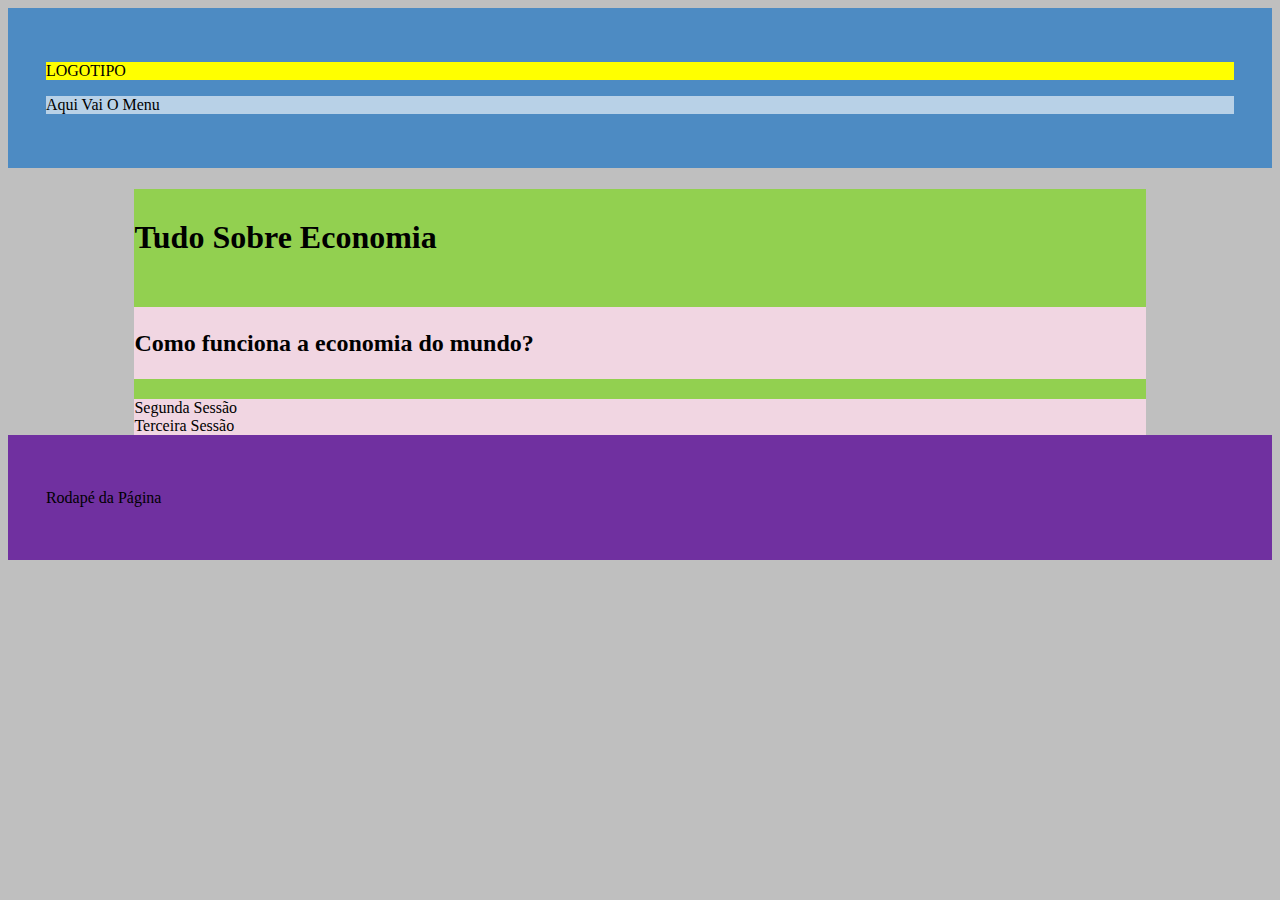
==== index.html @ 91344094 "casa" ====
<!DOCTYPE html>
<html lang="pt-br">
<head>
    <meta charset="UTF-8">
    <meta name="viewport" content="width=device-width, initial-scale=1.0">
    <title>Exemplo HTML Semântica</title>
    <link rel="stylesheet" href="CSS/reset.css">
    <link rel="stylesheet" href="CSS/estilo.css">
</head>
<body>
    <header class="cabecalho">
        <div class="logo">
            <p>LOGOTIPO</p>

            </div>
       <nav>
        <p>Aqui Vai O Menu</p>
       </nav>
    </header>
    <main>
        <h1 class="titulos">Tudo Sobre Economia</h1>
        <section>
            <h2 class="titulos"> Como funciona a economia do mundo?</h2>
        </section>
        <section>Segunda Sessão</section>
        <section>Terceira Sessão</section>
    </main>
    <footer class="rodape">
        <p>Rodapé da Página</p>
    </footer>
</body>
</html>
---- CSS/estilo.css ----
body{
    background-color: rgb(191, 191, 191);
}
header{background-color: rgb(77, 139, 195);
    padding: 3%;
}
.logo{
    background-color:rgb(255, 255, 0) ;
}
nav{
    background-color: rgb(184, 209, 231);
}
main{
    background-color: rgb(146, 208, 80);
    width: 80%;
    margin-left: auto;
    margin-right: auto;
}
section{
    background-color: rgb(241, 214,226);
}

.titulos{
    line-height: 3;
}
footer{
    background-color: rgb(112, 48, 160);
    padding: 3%;
}
.cabecalho{
     padding: 3%;
}
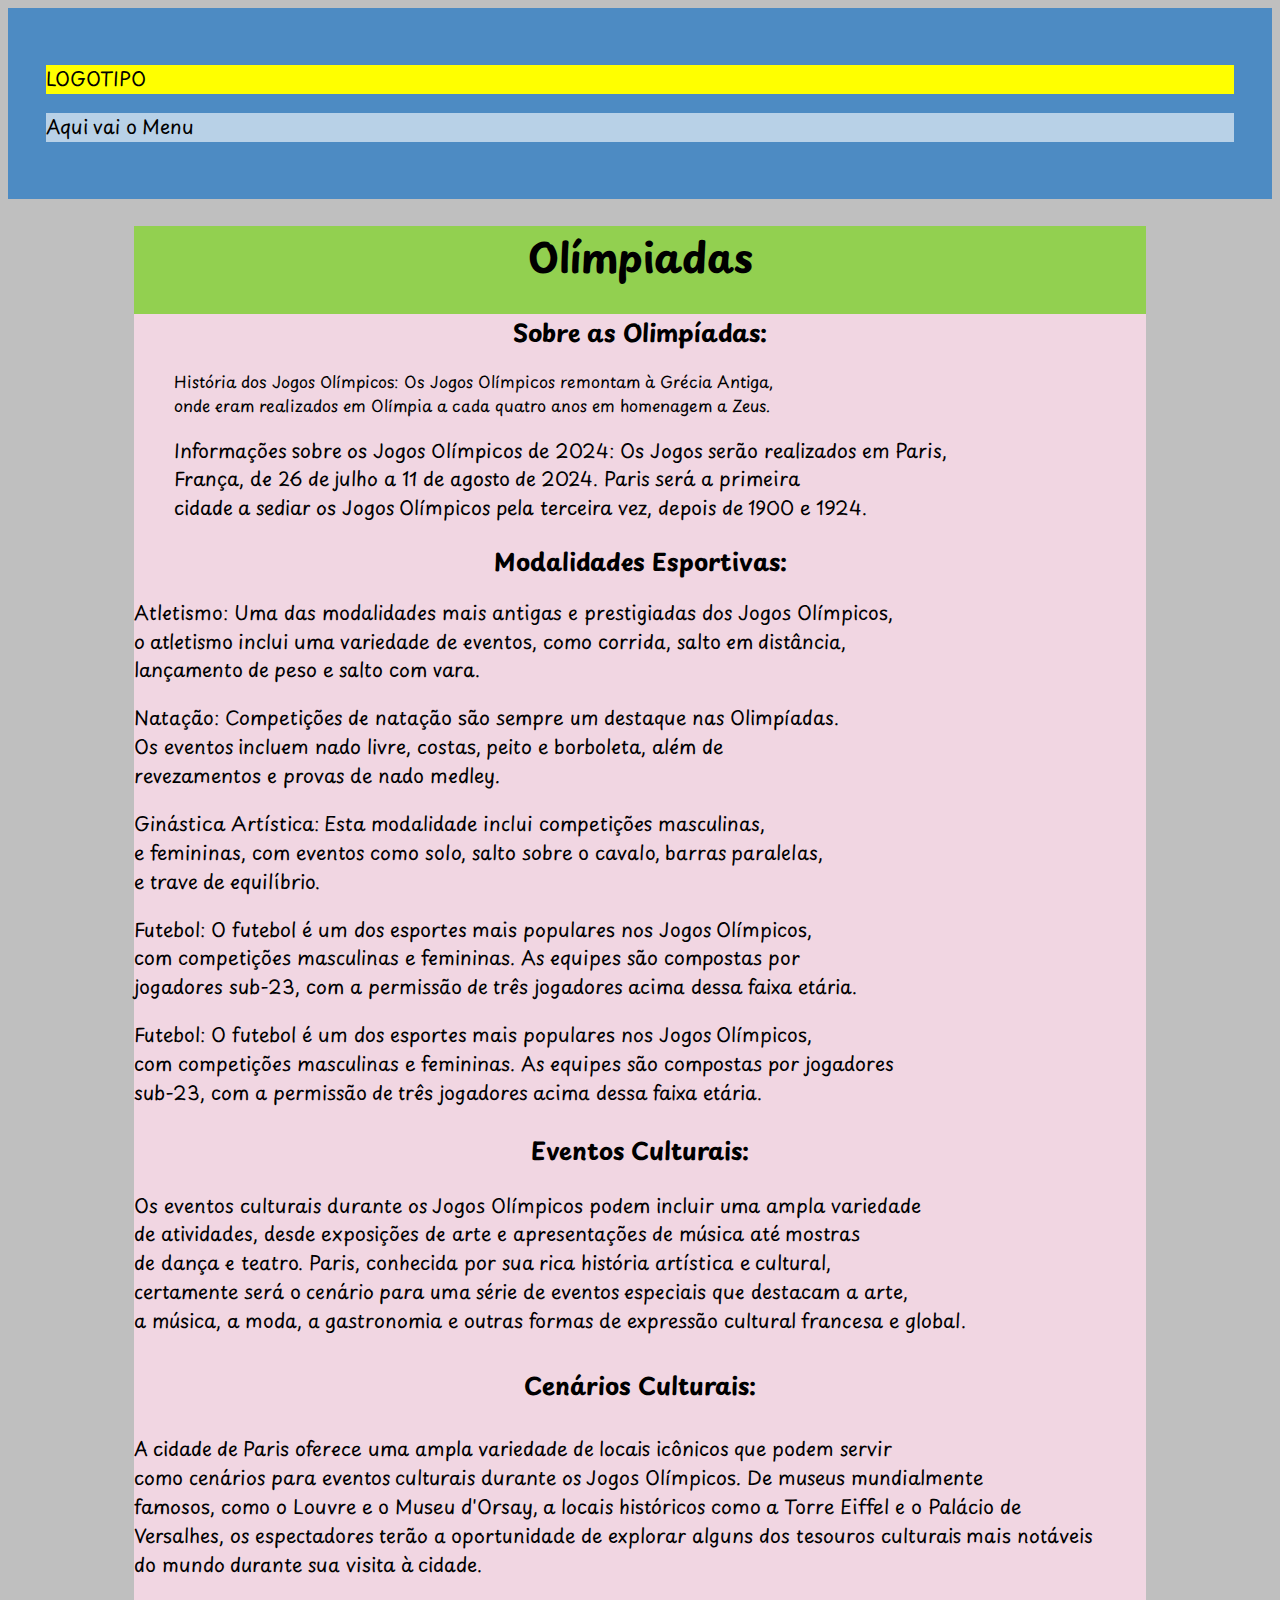
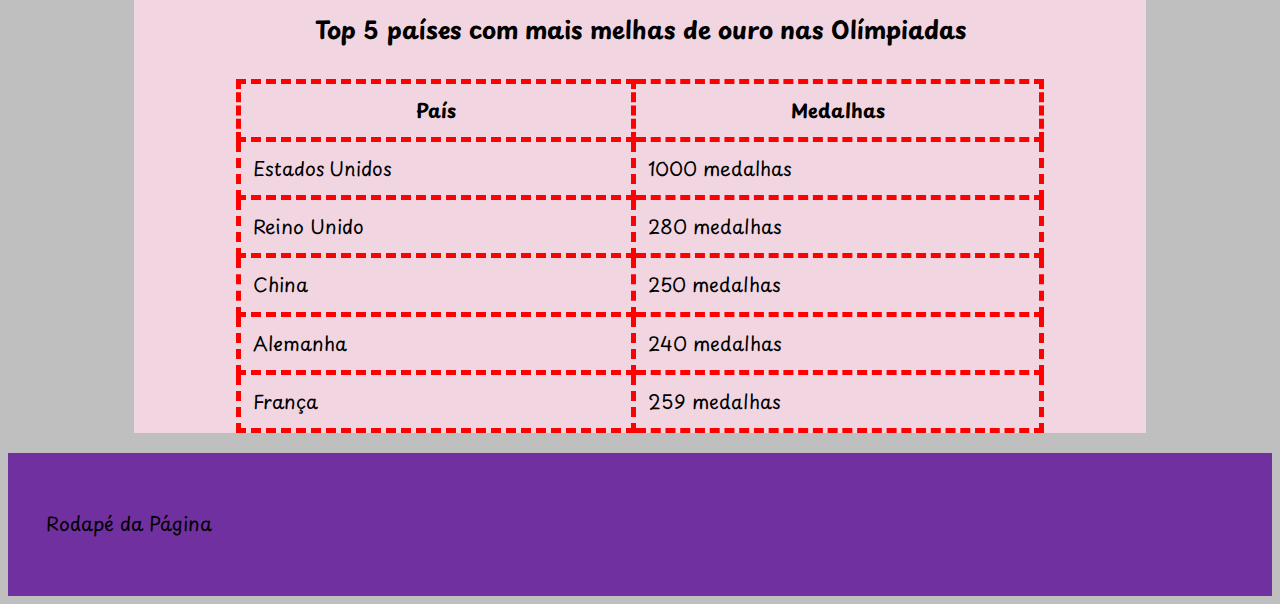
==== commit c5bcd9b9: "tabela pronta" ====
--- a/index.html
+++ b/index.html
@@ -1,32 +1,122 @@
 <!DOCTYPE html>
 <html lang="pt-br">
+
 <head>
-    <meta charset="UTF-8">
-    <meta name="viewport" content="width=device-width, initial-scale=1.0">
-    <title>Exemplo HTML Semântica</title>
-    <link rel="stylesheet" href="CSS/reset.css">
-    <link rel="stylesheet" href="CSS/estilo.css">
+
+        <meta charset="UTF-8">
+        <meta name="viewport" content="width=device-width, initial-scale=1.0">
+        <title>Exemplo HTML Semântico</title>
+        <link rel="stylesheet" href="estilo.css">
+        <link rel="preconnect" href="https://fonts.googleapis.com">
+        <link rel="preconnect" href="https://fonts.gstatic.com" crossorigin>
+        <link href="https://fonts.googleapis.com/css2?family=Playpen+Sans:wght@100..800&display=swap" rel="stylesheet">
+        <link rel="shortcut icon" href="favicon.png" type="image/x-icon">
+
+
 </head>
 <body>
-    <header class="cabecalho">
-        <div class="logo">
-            <p>LOGOTIPO</p>
+  
+    <header>
 
-            </div>
-       <nav>
-        <p>Aqui Vai O Menu</p>
-       </nav>
-    </header>
-    <main>
-        <h1 class="titulos">Tudo Sobre Economia</h1>
-        <section>
-            <h2 class="titulos"> Como funciona a economia do mundo?</h2>
-        </section>
-        <section>Segunda Sessão</section>
-        <section>Terceira Sessão</section>
+<div class="logo">
+<p>LOGOTIPO</p>
+</div>
+<nav>
+<p>Aqui vai o Menu</p>
+</nav>
+   
+</header>
+
+<main>
+    <h1>Olímpiadas</h1>
+    
+    <section>
+    <h2>Sobre as Olimpíadas:</h2>
+    <p>
+        <ul>
+        História dos Jogos Olímpicos: Os Jogos Olímpicos remontam à Grécia Antiga,<br> onde eram realizados em Olímpia a cada quatro anos em homenagem a Zeus.
+    </p>
+    <p>Informações sobre os Jogos Olímpicos de 2024: Os Jogos serão realizados em Paris,<br> França, de 26 de julho a 11 de agosto de 2024. Paris será a primeira <br> cidade a sediar os Jogos Olímpicos pela terceira vez, depois de 1900 e 1924.</p>
+</ul>
+<h2>Modalidades Esportivas:</h2>
+<p>Atletismo: Uma das modalidades mais antigas e prestigiadas dos Jogos Olímpicos,<br>
+     o atletismo inclui uma variedade de eventos, como corrida,
+      salto em distância,<br> lançamento de peso e salto com vara.
+      <p>Natação: Competições de natação são sempre um destaque nas Olimpíadas.<br>
+         Os eventos incluem nado livre, costas, peito e borboleta, além de<br>
+          revezamentos e provas de nado medley.</p>
+          <p>Ginástica Artística: Esta modalidade inclui competições masculinas,<br>
+             e femininas, com eventos como solo, salto sobre o cavalo, barras paralelas,<br>
+              e trave de equilíbrio.</p>
+              <p>Futebol: O futebol é um dos esportes mais populares nos Jogos Olímpicos,<br>
+                 com competições masculinas e femininas. As equipes são compostas por <br>
+                 jogadores sub-23, com a permissão de três jogadores acima dessa faixa etária.</p>
+                 <p>Futebol: O futebol é um dos esportes mais populares nos Jogos Olímpicos,<br>
+                     com competições masculinas e femininas. As equipes são compostas por jogadores <br>
+                     sub-23, com a permissão de três jogadores acima dessa faixa etária.</p>
+
+                     <h3>Eventos Culturais:</h3>
+                     <p>Os eventos culturais durante os Jogos Olímpicos podem incluir uma ampla variedade <br>
+                        de atividades, desde exposições de arte e apresentações de música até mostras<br>
+                         de dança e teatro. Paris, conhecida por sua rica história artística e cultural,<br>
+                          certamente será o cenário para uma série de eventos especiais que destacam a arte,<br>
+                           a música, a moda, a gastronomia e outras formas de expressão cultural francesa e global.</p>
+                           <h4>Cenários Culturais:</h4> 
+                           <p>A cidade de Paris oferece uma ampla variedade de locais icônicos que podem servir<br>
+                             como cenários para eventos culturais durante os Jogos Olímpicos. De museus mundialmente<br>
+                              famosos, como o Louvre e o Museu d'Orsay, a locais históricos como a Torre Eiffel e o Palácio de<br>
+                               Versalhes, os espectadores terão a oportunidade de explorar alguns dos tesouros culturais mais notáveis<br>
+                                do mundo durante sua visita à cidade.</p>   
+                              <h4>Top 5 países com mais melhas de ouro nas Olímpiadas</h4>
+                                <table border="2">
+    
+                                    <tr>
+                                       <th>País</th>
+                                       <th>Medalhas</th>      
+                                   </tr>
+                                       
+                                   <tr>
+                                       <td>Estados Unidos</td>
+                                       <td>1000 medalhas</td>
+                                      
+                                   </tr>
+                                   
+                                   <tr>
+                                       <td>Reino Unido</td>
+                                       <td> 280 medalhas</td>
+                                    
+                                   </tr>
+                                       
+                                   <tr>
+                                       <td>China</td>
+                                       <td>250 medalhas</td>
+                                     
+                                   </tr>
+
+                                   <tr>
+                                    <td>Alemanha</td>
+                                    <td>240 medalhas</td>
+                                  
+                                </tr>
+
+                                <tr>
+                                    <td>França</td>
+                                    <td>259 medalhas</td>
+                                  
+                                </tr>
+                             
+                                   
+                                   </table>   
+                
+                                   
+                                              
     </main>
-    <footer class="rodape">
-        <p>Rodapé da Página</p>
-    </footer>
+   
+    
+<footer>
+<p>Rodapé da Página</p>
+</footer>
+
+
 </body>
 </html>--- a/estilo.css
+++ b/estilo.css
@@ -0,0 +1,110 @@
+body{
+    background-color: rgb(191, 191, 191);
+}
+header{background-color: rgb(77, 139, 195);
+    padding: 3%;
+}
+.logo{
+    background-color:rgb(255, 255, 0) ;
+}
+nav{
+    background-color: rgb(184, 209, 231);
+}
+main{
+    background-color: rgb(146, 208, 80);
+    width: 80%;
+    margin-left: auto;
+    margin-right: auto;
+}
+section{
+    background-color: rgb(241, 214,226);
+}
+
+.titulos{
+    line-height: 3;
+}
+footer{
+    background-color: rgb(112, 48, 160);
+    padding: 3%;
+}
+.cabecalho{
+     padding: 3%;
+}
+.rodape{
+    padding: 3%;
+}
+
+p{
+    line-height: 1.5;
+}
+ul li{
+    line-height: 1.5;
+}
+h1{
+    font-size: 1.5em;
+}
+h2{
+    font-size: 1.5em;
+}
+.cabecalho{
+    padding: 3%;
+    }
+    .rodape{
+    padding: 3%;
+    }
+   
+    h1{
+        font-size: 2.5em;
+        text-align: center;
+        font-weight: bold;
+      }
+    h2{
+        font-size: 1.5em;
+        text-align: center;
+        font-weight: bold;
+      }
+        
+    h3{
+        font-size: 1.5em;
+        text-align: center;
+        font-weight: bold;
+      }
+    h4{
+         font-size: 1.5em;
+         text-align: center;
+         font-weight: bold;
+         }        
+         
+p{
+line-height: 1.5;
+font-size: 1.2em;
+}
+            
+ul li{
+ line-height: 1.5;
+font-size: 1.2em;
+}
+
+table{
+    border-collapse: collapse;
+    width: 80%;
+    font-size: 1.2em;
+    margin-left: auto;
+    margin-right: auto;
+    margin-bottom: 2%;
+    }
+    td, th{
+    border: 5px dashed #f00;
+    padding: 1.5%;
+    }
+    body {
+        background-color: rgb(191,191,191);
+        font-family: "Playpen Sans", cursive;
+        }
+
+    
+
+                
+                    
+                
+                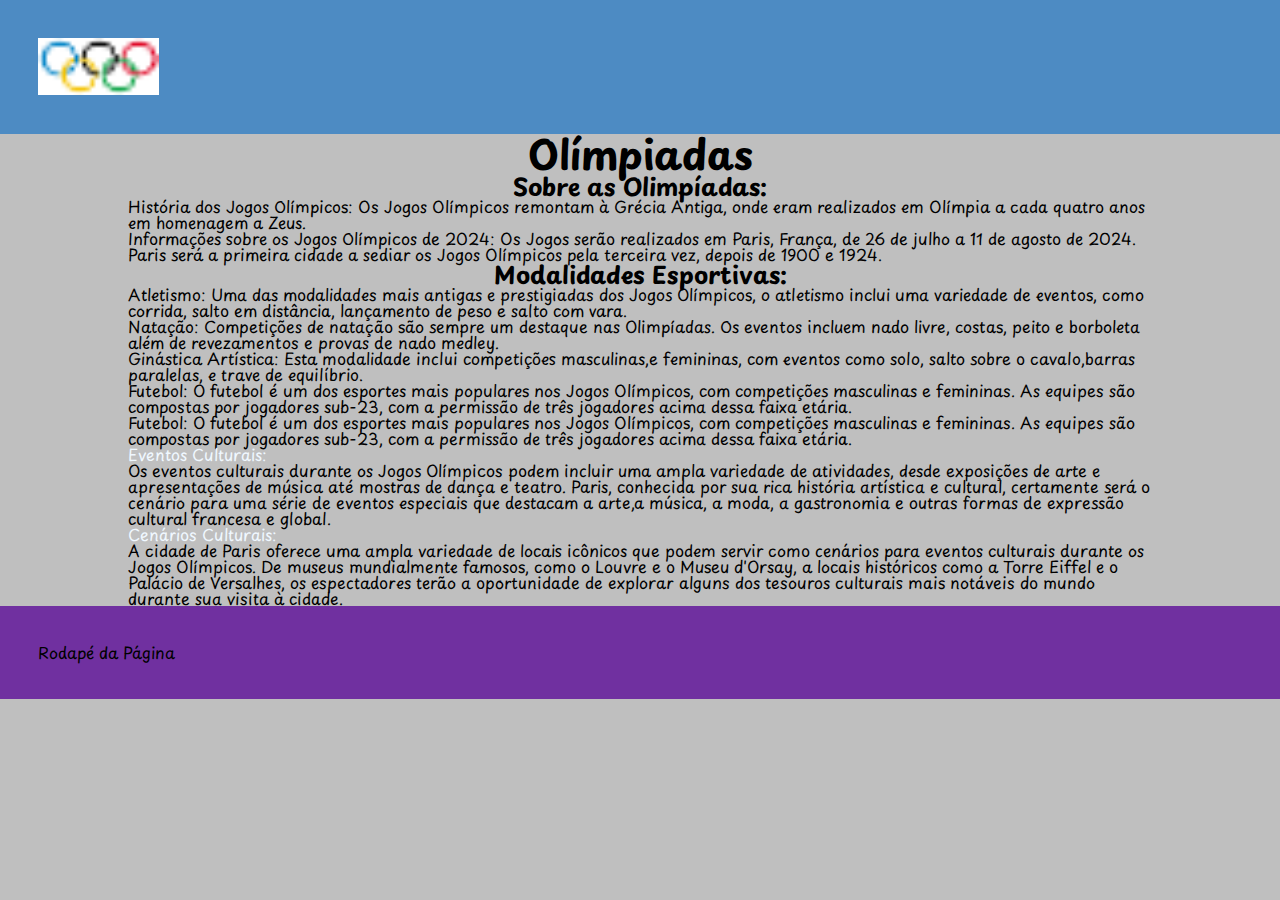
==== commit 19bab00e: "falta muito" ====
--- a/index.html
+++ b/index.html
@@ -6,111 +6,64 @@
         <meta charset="UTF-8">
         <meta name="viewport" content="width=device-width, initial-scale=1.0">
         <title>Exemplo HTML Semântico</title>
-        <link rel="stylesheet" href="estilo.css">
+        <link rel="stylesheet" href="css/reset.css">
+        <link rel="stylesheet" href="css/estilo.css">
         <link rel="preconnect" href="https://fonts.googleapis.com">
         <link rel="preconnect" href="https://fonts.gstatic.com" crossorigin>
-        <link href="https://fonts.googleapis.com/css2?family=Playpen+Sans:wght@100..800&display=swap" rel="stylesheet">
-        <link rel="shortcut icon" href="favicon.png" type="image/x-icon">
+        <link href="https://fonts.googleapis.com/css2?family=Playpen+Sans:wght@100..800&
+        display=swap" rel="stylesheet">
+        
+</head>
+   <body>
+       <header class="cabecalho">
+         <div class="logo">
+           <img src="img/favicon.png"
+        </div>
+        <nav id="menu"
+        ul
+        <li></li>
+            
+        </nav>    
+    </header>
+    <main>
+        <h1>Olímpiadas</h1>
+     
+        <section>
+            <h2>Sobre as Olimpíadas:</h2>    
+            <p>História dos Jogos Olímpicos: Os Jogos Olímpicos remontam à Grécia Antiga, onde eram realizados em Olímpia a cada quatro anos em homenagem a Zeus. </p>
+            <p>Informações sobre os Jogos Olímpicos de 2024: Os Jogos serão realizados em Paris, França, de 26 de julho a 11 de agosto de 2024. Paris será a primeira  cidade a sediar os Jogos Olímpicos pela terceira vez, depois de 1900 e 1924.</p>
+        </section>
 
 
-</head>
-<body>
-  
-    <header>
+        <section>
+        <h2>Modalidades Esportivas:</h2>
+    
+    <p>Atletismo: Uma das modalidades mais antigas e prestigiadas dos Jogos Olímpicos,
+     o atletismo inclui uma variedade de eventos, como corrida, salto em distância, lançamento de peso e salto com vara.</p>
+    
+    <p>Natação: Competições de natação são sempre um destaque nas Olimpíadas. Os eventos incluem nado livre, costas, peito e borboleta além de revezamentos e provas de nado medley.</p>
 
-<div class="logo">
-<p>LOGOTIPO</p>
-</div>
-<nav>
-<p>Aqui vai o Menu</p>
-</nav>
-   
-</header>
+    <p>Ginástica Artística: Esta modalidade inclui competições masculinas,e femininas, com eventos como solo, salto sobre o cavalo,barras paralelas, e trave de equilíbrio.</p>
 
-<main>
-    <h1>Olímpiadas</h1>
-    
-    <section>
-    <h2>Sobre as Olimpíadas:</h2>
-    <p>
-        <ul>
-        História dos Jogos Olímpicos: Os Jogos Olímpicos remontam à Grécia Antiga,<br> onde eram realizados em Olímpia a cada quatro anos em homenagem a Zeus.
-    </p>
-    <p>Informações sobre os Jogos Olímpicos de 2024: Os Jogos serão realizados em Paris,<br> França, de 26 de julho a 11 de agosto de 2024. Paris será a primeira <br> cidade a sediar os Jogos Olímpicos pela terceira vez, depois de 1900 e 1924.</p>
-</ul>
-<h2>Modalidades Esportivas:</h2>
-<p>Atletismo: Uma das modalidades mais antigas e prestigiadas dos Jogos Olímpicos,<br>
-     o atletismo inclui uma variedade de eventos, como corrida,
-      salto em distância,<br> lançamento de peso e salto com vara.
-      <p>Natação: Competições de natação são sempre um destaque nas Olimpíadas.<br>
-         Os eventos incluem nado livre, costas, peito e borboleta, além de<br>
-          revezamentos e provas de nado medley.</p>
-          <p>Ginástica Artística: Esta modalidade inclui competições masculinas,<br>
-             e femininas, com eventos como solo, salto sobre o cavalo, barras paralelas,<br>
-              e trave de equilíbrio.</p>
-              <p>Futebol: O futebol é um dos esportes mais populares nos Jogos Olímpicos,<br>
-                 com competições masculinas e femininas. As equipes são compostas por <br>
-                 jogadores sub-23, com a permissão de três jogadores acima dessa faixa etária.</p>
-                 <p>Futebol: O futebol é um dos esportes mais populares nos Jogos Olímpicos,<br>
-                     com competições masculinas e femininas. As equipes são compostas por jogadores <br>
-                     sub-23, com a permissão de três jogadores acima dessa faixa etária.</p>
+    <p>Futebol: O futebol é um dos esportes mais populares nos Jogos Olímpicos, com competições masculinas e femininas. As equipes são compostas por jogadores sub-23, com a permissão de três jogadores acima dessa faixa etária.</p>
 
-                     <h3>Eventos Culturais:</h3>
-                     <p>Os eventos culturais durante os Jogos Olímpicos podem incluir uma ampla variedade <br>
-                        de atividades, desde exposições de arte e apresentações de música até mostras<br>
-                         de dança e teatro. Paris, conhecida por sua rica história artística e cultural,<br>
-                          certamente será o cenário para uma série de eventos especiais que destacam a arte,<br>
-                           a música, a moda, a gastronomia e outras formas de expressão cultural francesa e global.</p>
-                           <h4>Cenários Culturais:</h4> 
-                           <p>A cidade de Paris oferece uma ampla variedade de locais icônicos que podem servir<br>
-                             como cenários para eventos culturais durante os Jogos Olímpicos. De museus mundialmente<br>
-                              famosos, como o Louvre e o Museu d'Orsay, a locais históricos como a Torre Eiffel e o Palácio de<br>
-                               Versalhes, os espectadores terão a oportunidade de explorar alguns dos tesouros culturais mais notáveis<br>
-                                do mundo durante sua visita à cidade.</p>   
-                              <h4>Top 5 países com mais melhas de ouro nas Olímpiadas</h4>
-                                <table border="2">
-    
-                                    <tr>
-                                       <th>País</th>
-                                       <th>Medalhas</th>      
-                                   </tr>
-                                       
-                                   <tr>
-                                       <td>Estados Unidos</td>
-                                       <td>1000 medalhas</td>
-                                      
-                                   </tr>
-                                   
-                                   <tr>
-                                       <td>Reino Unido</td>
-                                       <td> 280 medalhas</td>
-                                    
-                                   </tr>
-                                       
-                                   <tr>
-                                       <td>China</td>
-                                       <td>250 medalhas</td>
-                                     
-                                   </tr>
+    <p>Futebol: O futebol é um dos esportes mais populares nos Jogos Olímpicos, com competições masculinas e femininas. As equipes são compostas por jogadores sub-23, com a permissão de três jogadores acima dessa faixa etária.</p>
+       </section>
 
-                                   <tr>
-                                    <td>Alemanha</td>
-                                    <td>240 medalhas</td>
-                                  
-                                </tr>
+       <section>
+     <h3>Eventos Culturais:</h3>
+                     
+    <p>Os eventos culturais durante os Jogos Olímpicos podem incluir uma ampla variedade de atividades, desde exposições de arte e apresentações de música até mostras de dança e teatro. Paris, conhecida por sua rica história artística e cultural, certamente será o cenário para uma série de eventos especiais que destacam a arte,a música, a moda, a gastronomia e outras formas de expressão cultural francesa e global.</p>
+      </section>
 
-                                <tr>
-                                    <td>França</td>
-                                    <td>259 medalhas</td>
-                                  
-                                </tr>
-                             
-                                   
-                                   </table>   
-                
-                                   
-                                              
-    </main>
+        <section>                
+    <h4>Cenários Culturais:</h4> 
+                           
+    <p>A cidade de Paris oferece uma ampla variedade de locais icônicos que podem servir como cenários para eventos culturais durante os Jogos Olímpicos. De museus mundialmente famosos, como o Louvre e o Museu d'Orsay, a locais históricos como a Torre Eiffel e o Palácio de Versalhes, os espectadores terão a oportunidade de explorar alguns dos tesouros culturais mais notáveis do mundo durante sua visita à cidade.</p>  
+      </section>    
+      
+                                                                          
+ </main>
    
     
 <footer>
--- a/css/estilo.css
+++ b/css/estilo.css
@@ -0,0 +1,105 @@
+body{
+    background-image: url(../Img/capa.jpg);
+   background-repeat: no-repeat;
+   background-size: contain;
+    
+}
+header{background-color: rgb(77, 139, 195);
+    padding: 3%;
+}
+.logo img{ 
+   width: 10%;
+}
+nav{
+    background-color: rgb(184, 209, 231);
+}
+main{
+    ;
+    width: 80%;
+    margin-left: auto;
+    margin-right: auto;
+}
+section{
+    color: aliceblue;
+    
+}
+
+.titulos{
+    line-height: 3;
+}
+footer{
+    background-color: rgb(112, 48, 160);
+    padding: 3%;
+}
+.cabecalho{
+     padding: 3%;
+}
+.rodape{
+    padding: 3%;
+}
+
+p{ color: black;
+}
+    line-height: 1.5;
+}
+ul li{
+    line-height: 1.5;
+}
+h1{
+    font-size: 2.5em;
+    text-align: center;
+    font-weight: bold;
+    color: black;
+  }
+h2{
+    font-size: 1.5em;
+    text-align: center;
+    font-weight: bold;
+    color: black;
+}
+}
+h3{
+    font-size: 1.5em;
+    text-align: center;
+    font-weight: bold;
+    color: black;
+}
+
+}
+h4{
+    font-size: 1.5em;
+    text-align: center;
+    font-weight: bold;
+    color: black;
+}
+    }        
+    
+p{
+line-height: 1.5;
+font-size: 1.2em;
+color: black;
+}
+
+
+       
+ul li{
+line-height: 1.5;
+font-size: 1.2em;
+}
+
+table{
+border-collapse: collapse;
+width: 80%;
+font-size: 1.2em;
+margin-left: auto;
+margin-right: auto;
+margin-bottom: 2%;
+}
+td, th{
+border: 5px dashed #f00;
+padding: 1.5%;
+}
+body {
+   background-color: rgb(191,191,191);
+   font-family: "Playpen Sans", cursive;
+   }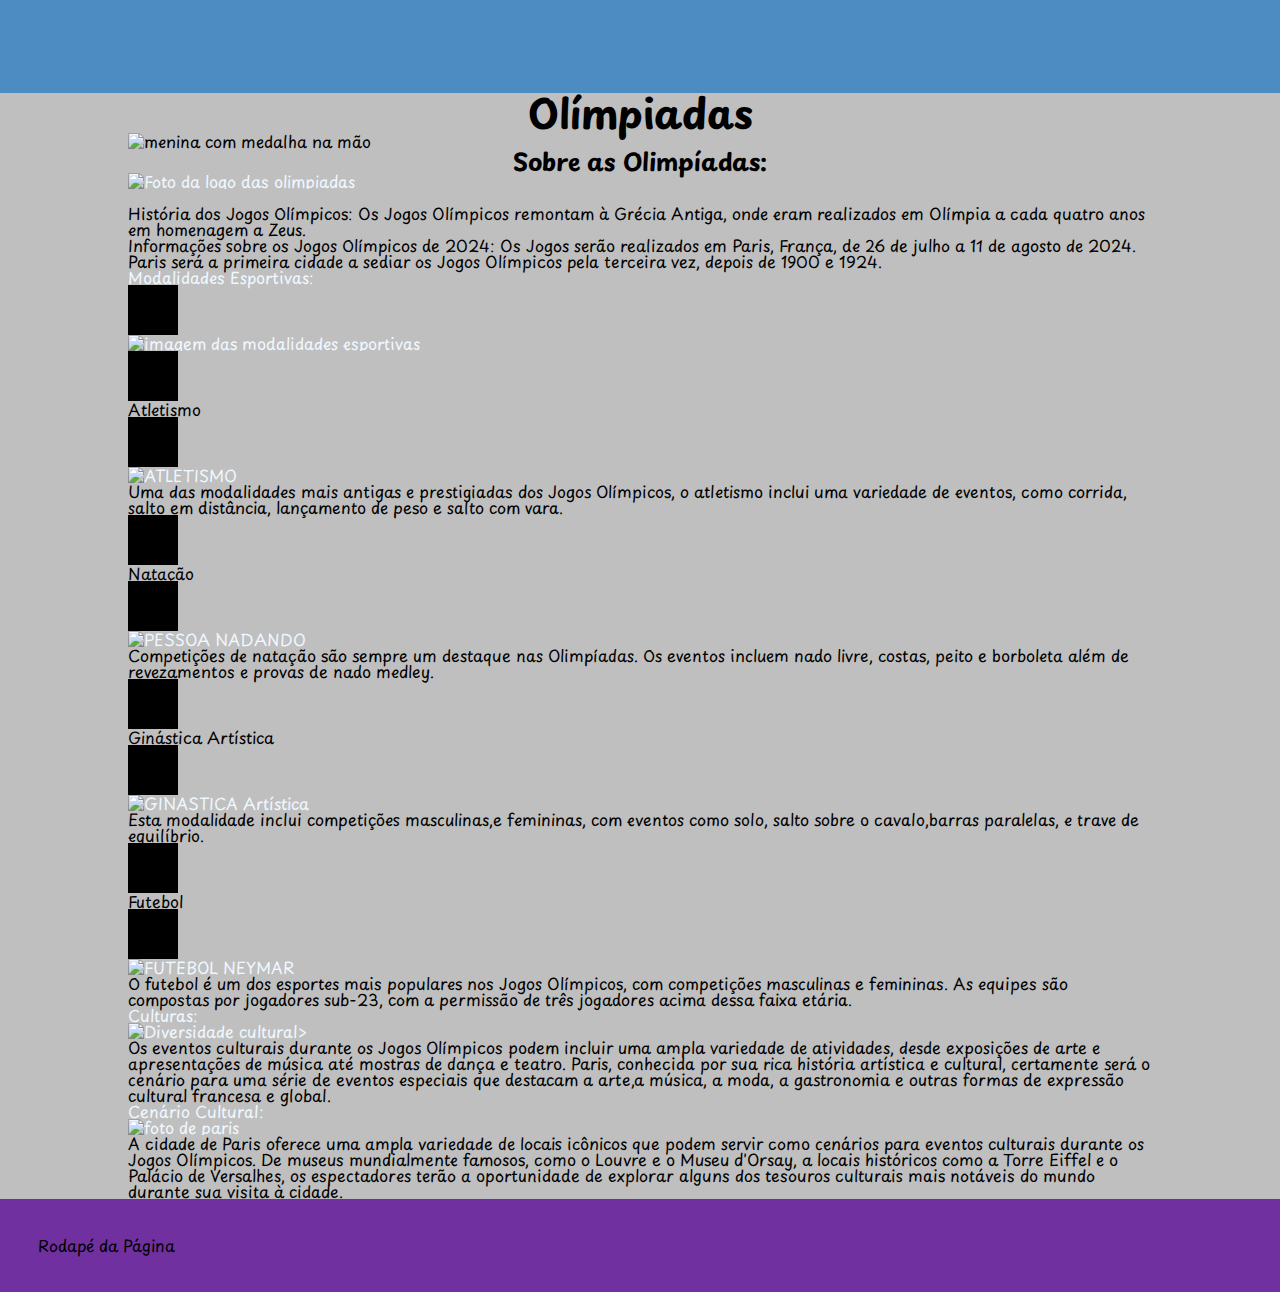
==== commit 31c117ea: "site refeito" ====
--- a/index.html
+++ b/index.html
@@ -5,59 +5,97 @@
 
         <meta charset="UTF-8">
         <meta name="viewport" content="width=device-width, initial-scale=1.0">
-        <title>Exemplo HTML Semântico</title>
+        <title>Olímpiadas</title>
         <link rel="stylesheet" href="css/reset.css">
         <link rel="stylesheet" href="css/estilo.css">
         <link rel="preconnect" href="https://fonts.googleapis.com">
         <link rel="preconnect" href="https://fonts.gstatic.com" crossorigin>
         <link href="https://fonts.googleapis.com/css2?family=Playpen+Sans:wght@100..800&
         display=swap" rel="stylesheet">
+        <link rel="shortcut icon" href="img/FAVICON.jpg" type="image/x-icon">
         
 </head>
-   <body>
-       <header class="cabecalho">
-         <div class="logo">
-           <img src="img/favicon.png"
-        </div>
-        <nav id="menu"
-        ul
-        <li></li>
-            
-        </nav>    
+<body>
+  <header class="cabecalho">
+      <div class="logo">
+          <img src="Img/olimpiadas-2016_bg.webp"alt="">
+
+          </div>
+     <nav id="menu">
+      <ul>
+          <li></li>
+          <li></li>
+          <li></li>
+      </ul>
+      
+     </nav>    
     </header>
     <main>
         <h1>Olímpiadas</h1>
+        <img src="IMG/download.jpg" alt="menina com medalha na mão"
+        width="300">
+        
      
         <section>
-            <h2>Sobre as Olimpíadas:</h2>    
+            <h2>Sobre as Olimpíadas:</h2> 
+            <img src="IMG/GettyImages-847042730-e1699979793724.webp"
+             alt="Foto da logo das olimpiadas" width="300"> 
+             <p>ㅤ</p>
+
             <p>História dos Jogos Olímpicos: Os Jogos Olímpicos remontam à Grécia Antiga, onde eram realizados em Olímpia a cada quatro anos em homenagem a Zeus. </p>
             <p>Informações sobre os Jogos Olímpicos de 2024: Os Jogos serão realizados em Paris, França, de 26 de julho a 11 de agosto de 2024. Paris será a primeira  cidade a sediar os Jogos Olímpicos pela terceira vez, depois de 1900 e 1924.</p>
         </section>
 
 
         <section>
-        <h2>Modalidades Esportivas:</h2>
+        <h3>Modalidades Esportivas:</h3>
+        <div style="width: 50px; height: 50px; background-color: black;"></div>
+        <img src="IMG/images (2).jpg" alt="imagem das modalidades esportivas"> 
+        
+        <div style="width: 50px; height: 50px; background-color: black;"></div>
+        <p>Atletismo </p>
+        <div style="width: 50px; height: 50px; background-color: black;"></div>
+        <img src="IMG/atletismo.jpg" alt="ATLETISMO"  width="300" height="150">
+        
+       <p> Uma das modalidades mais antigas e prestigiadas dos Jogos Olímpicos,
+        o atletismo inclui uma variedade de eventos, como corrida, salto em distância, lançamento de peso e salto com vara.</p>
+       
+     <div style="width: 50px; height: 50px; background-color: black;"></div>
+     <p>Natação </p> 
+     <div style="width: 50px; height: 50px; background-color: black;"></div>
+     <img src="IMG/natação.jpg" alt="PESSOA NADANDO"  width="300">
+     
+     <p> Competições de natação são sempre um destaque nas Olimpíadas. Os eventos incluem nado livre, costas, peito e borboleta além de revezamentos e provas de nado medley.</p>
     
-    <p>Atletismo: Uma das modalidades mais antigas e prestigiadas dos Jogos Olímpicos,
-     o atletismo inclui uma variedade de eventos, como corrida, salto em distância, lançamento de peso e salto com vara.</p>
+     <div style="width: 50px; height: 50px; background-color: black;"></div>
+    <p>Ginástica Artística </p>
+    <div style="width: 50px; height: 50px; background-color: black;"></div>
+    <img src="IMG/ginastica ar.jpg" alt="GINASTICA Artística"  width="300">
     
-    <p>Natação: Competições de natação são sempre um destaque nas Olimpíadas. Os eventos incluem nado livre, costas, peito e borboleta além de revezamentos e provas de nado medley.</p>
+    <p> Esta modalidade inclui competições masculinas,e femininas, com eventos como solo, salto sobre o cavalo,barras paralelas, e trave de equilíbrio.</p>
+    
+    <div style="width: 50px; height: 50px; background-color: black;"></div>
+    <p>Futebol </p>
+    <div style="width: 50px; height: 50px; background-color: black;"></div>
+    <img src="IMG/futebol.jpg" alt="FUTEBOL NEYMAR"  width="300">
+    <p> O futebol é um dos esportes mais populares nos Jogos Olímpicos, com competições masculinas e femininas. As equipes são compostas por jogadores sub-23, com a permissão de três jogadores acima dessa faixa etária.</p>
+   
+        
 
-    <p>Ginástica Artística: Esta modalidade inclui competições masculinas,e femininas, com eventos como solo, salto sobre o cavalo,barras paralelas, e trave de equilíbrio.</p>
+    
 
-    <p>Futebol: O futebol é um dos esportes mais populares nos Jogos Olímpicos, com competições masculinas e femininas. As equipes são compostas por jogadores sub-23, com a permissão de três jogadores acima dessa faixa etária.</p>
-
-    <p>Futebol: O futebol é um dos esportes mais populares nos Jogos Olímpicos, com competições masculinas e femininas. As equipes são compostas por jogadores sub-23, com a permissão de três jogadores acima dessa faixa etária.</p>
        </section>
 
        <section>
-     <h3>Eventos Culturais:</h3>
+     <h4>Culturas:</h4>
+     <img src="IMG/mosaico-vilaolimpica2.jpg" alt="Diversidade cultural"  width="300">>
                      
     <p>Os eventos culturais durante os Jogos Olímpicos podem incluir uma ampla variedade de atividades, desde exposições de arte e apresentações de música até mostras de dança e teatro. Paris, conhecida por sua rica história artística e cultural, certamente será o cenário para uma série de eventos especiais que destacam a arte,a música, a moda, a gastronomia e outras formas de expressão cultural francesa e global.</p>
       </section>
 
         <section>                
-    <h4>Cenários Culturais:</h4> 
+    <h5>Cenário Cultural:</h5> 
+    <img src="IMG/Paris-1024x594.jpg" alt="foto de paris" width="300" height="300">
                            
     <p>A cidade de Paris oferece uma ampla variedade de locais icônicos que podem servir como cenários para eventos culturais durante os Jogos Olímpicos. De museus mundialmente famosos, como o Louvre e o Museu d'Orsay, a locais históricos como a Torre Eiffel e o Palácio de Versalhes, os espectadores terão a oportunidade de explorar alguns dos tesouros culturais mais notáveis do mundo durante sua visita à cidade.</p>  
       </section>    
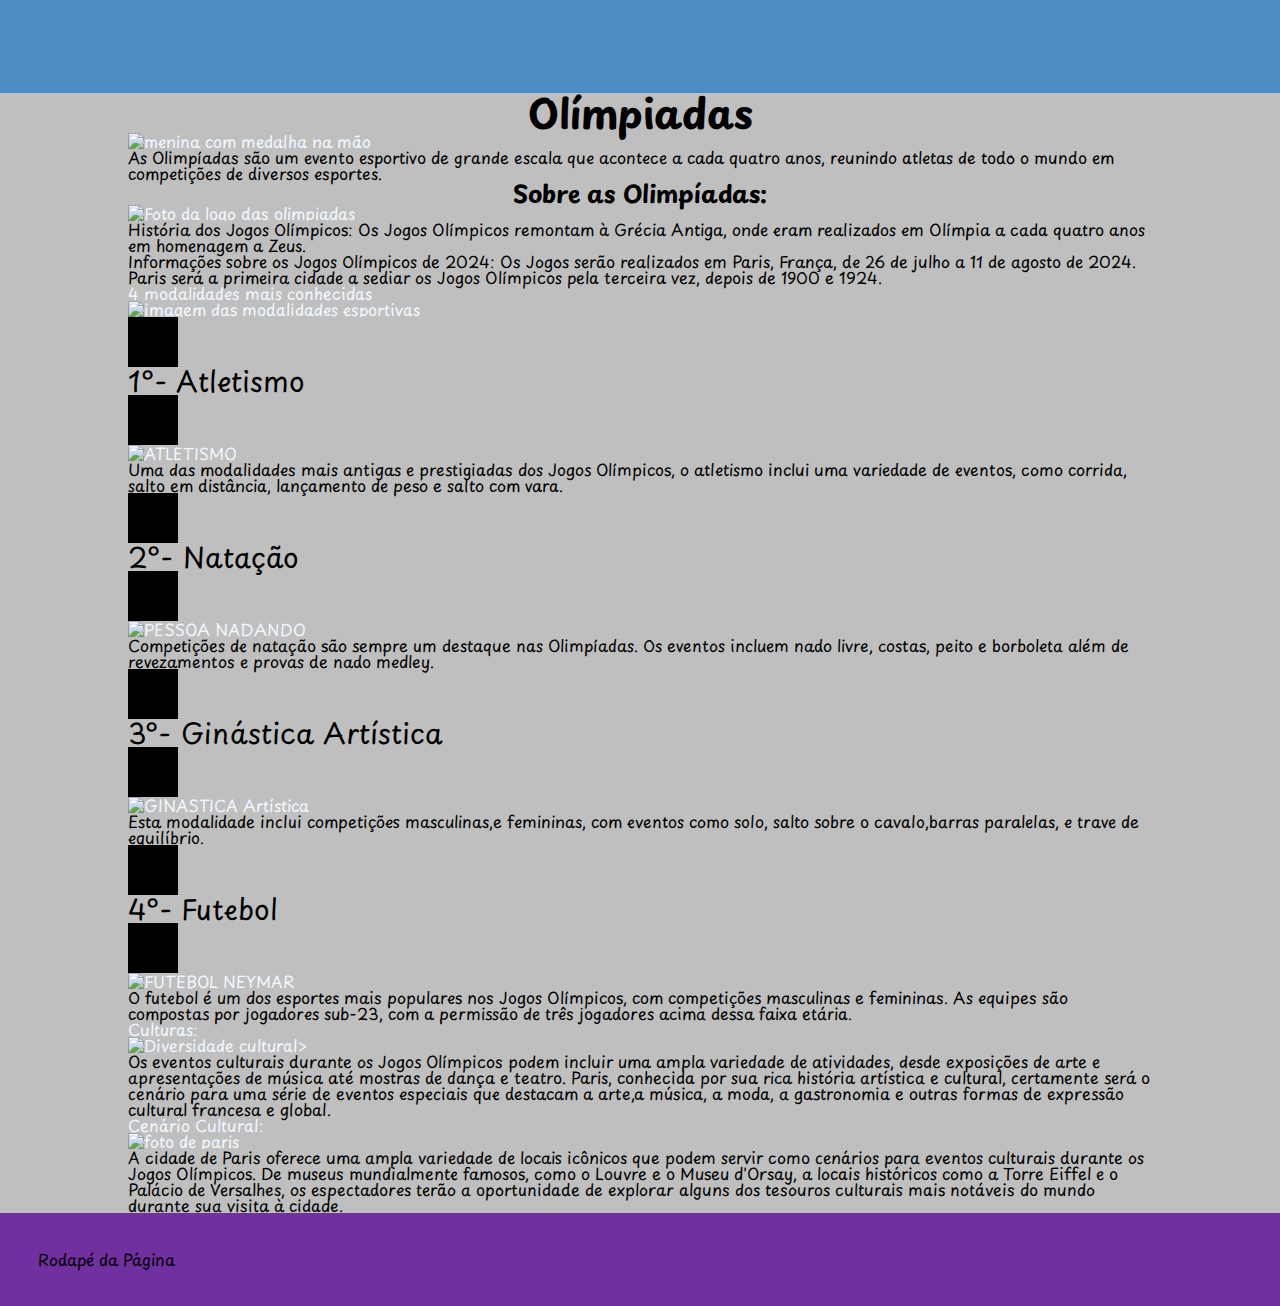
==== commit 418c6004: "centralizei imagem" ====
--- a/index.html
+++ b/index.html
@@ -31,74 +31,80 @@
      </nav>    
     </header>
     <main>
+
+      <section>
         <h1>Olímpiadas</h1>
         <img src="IMG/download.jpg" alt="menina com medalha na mão"
-        width="300">
-        
+        width="370" height="300">
+        <p>As Olimpíadas são um evento esportivo de grande escala que acontece a cada quatro anos, reunindo atletas de todo o mundo em competições de diversos esportes.</p>
+      </section>
      
-        <section>
+
+      <section>
             <h2>Sobre as Olimpíadas:</h2> 
             <img src="IMG/GettyImages-847042730-e1699979793724.webp"
              alt="Foto da logo das olimpiadas" width="300"> 
-             <p>ㅤ</p>
-
             <p>História dos Jogos Olímpicos: Os Jogos Olímpicos remontam à Grécia Antiga, onde eram realizados em Olímpia a cada quatro anos em homenagem a Zeus. </p>
             <p>Informações sobre os Jogos Olímpicos de 2024: Os Jogos serão realizados em Paris, França, de 26 de julho a 11 de agosto de 2024. Paris será a primeira  cidade a sediar os Jogos Olímpicos pela terceira vez, depois de 1900 e 1924.</p>
-        </section>
+      </section>
 
 
-        <section>
-        <h3>Modalidades Esportivas:</h3>
+
+      <section>
+        <h3>4 modalidades mais conhecidas </h3>
+        <img src="IMG/images (2).jpg" alt="imagem das modalidades esportivas"> 
+      </section>  
+      
+
+      <section>
         <div style="width: 50px; height: 50px; background-color: black;"></div>
-        <img src="IMG/images (2).jpg" alt="imagem das modalidades esportivas"> 
-        
-        <div style="width: 50px; height: 50px; background-color: black;"></div>
-        <p>Atletismo </p>
+        <p style="font-size: 28px;"> 1°- Atletismo </p>
         <div style="width: 50px; height: 50px; background-color: black;"></div>
         <img src="IMG/atletismo.jpg" alt="ATLETISMO"  width="300" height="150">
-        
        <p> Uma das modalidades mais antigas e prestigiadas dos Jogos Olímpicos,
         o atletismo inclui uma variedade de eventos, como corrida, salto em distância, lançamento de peso e salto com vara.</p>
-       
+      </section>
+
+
+      <section>
      <div style="width: 50px; height: 50px; background-color: black;"></div>
-     <p>Natação </p> 
+     <p style="font-size: 28px;"> 2°- Natação </p>
      <div style="width: 50px; height: 50px; background-color: black;"></div>
      <img src="IMG/natação.jpg" alt="PESSOA NADANDO"  width="300">
-     
      <p> Competições de natação são sempre um destaque nas Olimpíadas. Os eventos incluem nado livre, costas, peito e borboleta além de revezamentos e provas de nado medley.</p>
-    
+    </section>
+
+
+    <section>
      <div style="width: 50px; height: 50px; background-color: black;"></div>
-    <p>Ginástica Artística </p>
+     <p style="font-size: 28px;"> 3°- Ginástica Artística </p>
     <div style="width: 50px; height: 50px; background-color: black;"></div>
     <img src="IMG/ginastica ar.jpg" alt="GINASTICA Artística"  width="300">
-    
     <p> Esta modalidade inclui competições masculinas,e femininas, com eventos como solo, salto sobre o cavalo,barras paralelas, e trave de equilíbrio.</p>
-    
+  </section>
+
+  <section>
     <div style="width: 50px; height: 50px; background-color: black;"></div>
-    <p>Futebol </p>
+    <p style="font-size: 28px;"> 4°- Futebol </p>
     <div style="width: 50px; height: 50px; background-color: black;"></div>
     <img src="IMG/futebol.jpg" alt="FUTEBOL NEYMAR"  width="300">
     <p> O futebol é um dos esportes mais populares nos Jogos Olímpicos, com competições masculinas e femininas. As equipes são compostas por jogadores sub-23, com a permissão de três jogadores acima dessa faixa etária.</p>
-   
+  </section>
+
+
+  <section>
+     <h4>Culturas:</h4>
+     <img src="IMG/mosaico-vilaolimpica2.jpg" alt="Diversidade cultural"  width="300">>          
+    <p>Os eventos culturais durante os Jogos Olímpicos podem incluir uma ampla variedade de atividades, desde exposições de arte e apresentações de música até mostras de dança e teatro. Paris, conhecida por sua rica história artística e cultural, certamente será o cenário para uma série de eventos especiais que destacam a arte,a música, a moda, a gastronomia e outras formas de expressão cultural francesa e global.</p>
+  </section>
+
+
         
-
-    
-
-       </section>
-
-       <section>
-     <h4>Culturas:</h4>
-     <img src="IMG/mosaico-vilaolimpica2.jpg" alt="Diversidade cultural"  width="300">>
-                     
-    <p>Os eventos culturais durante os Jogos Olímpicos podem incluir uma ampla variedade de atividades, desde exposições de arte e apresentações de música até mostras de dança e teatro. Paris, conhecida por sua rica história artística e cultural, certamente será o cenário para uma série de eventos especiais que destacam a arte,a música, a moda, a gastronomia e outras formas de expressão cultural francesa e global.</p>
-      </section>
-
-        <section>                
+  <section>                
     <h5>Cenário Cultural:</h5> 
-    <img src="IMG/Paris-1024x594.jpg" alt="foto de paris" width="300" height="300">
-                           
+    <img src="IMG/Paris-1024x594.jpg" alt="foto de paris" width="300" height="300">                    
     <p>A cidade de Paris oferece uma ampla variedade de locais icônicos que podem servir como cenários para eventos culturais durante os Jogos Olímpicos. De museus mundialmente famosos, como o Louvre e o Museu d'Orsay, a locais históricos como a Torre Eiffel e o Palácio de Versalhes, os espectadores terão a oportunidade de explorar alguns dos tesouros culturais mais notáveis do mundo durante sua visita à cidade.</p>  
-      </section>    
+ </section>    
       
                                                                           
  </main>
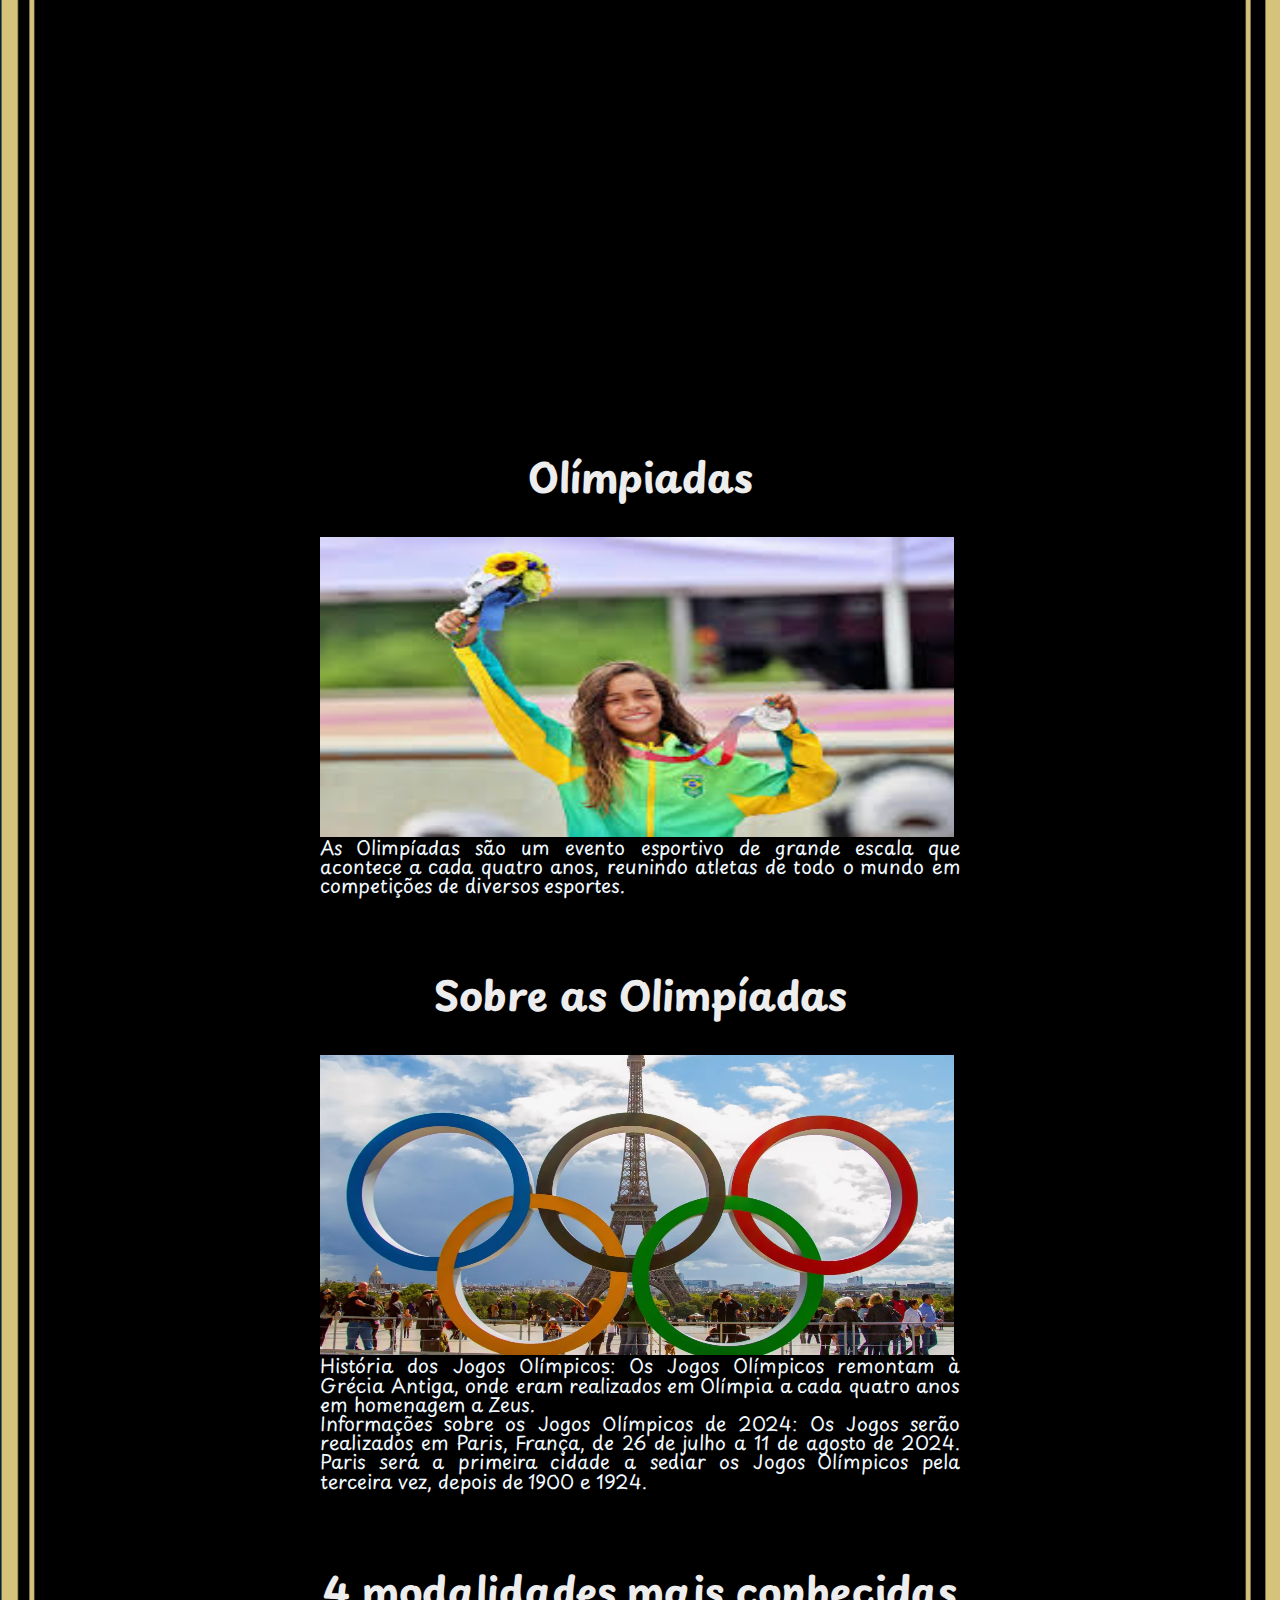
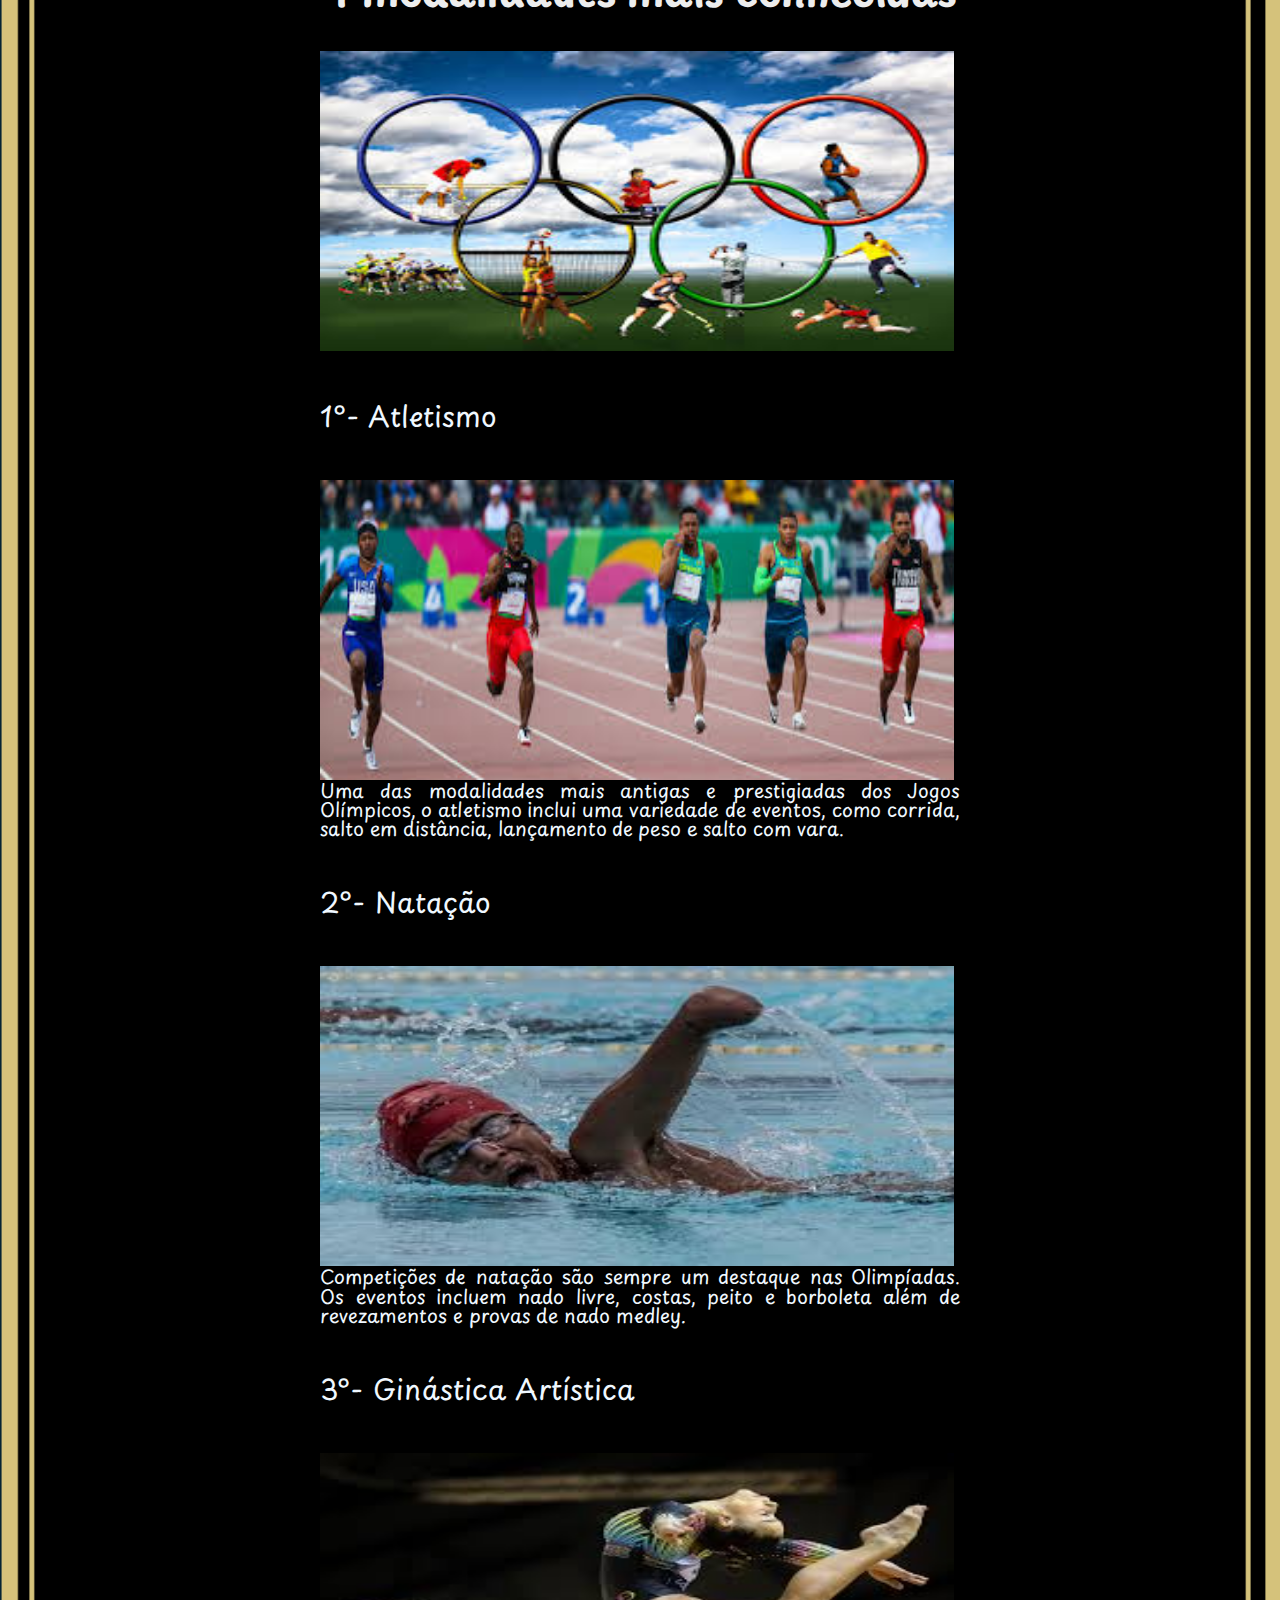
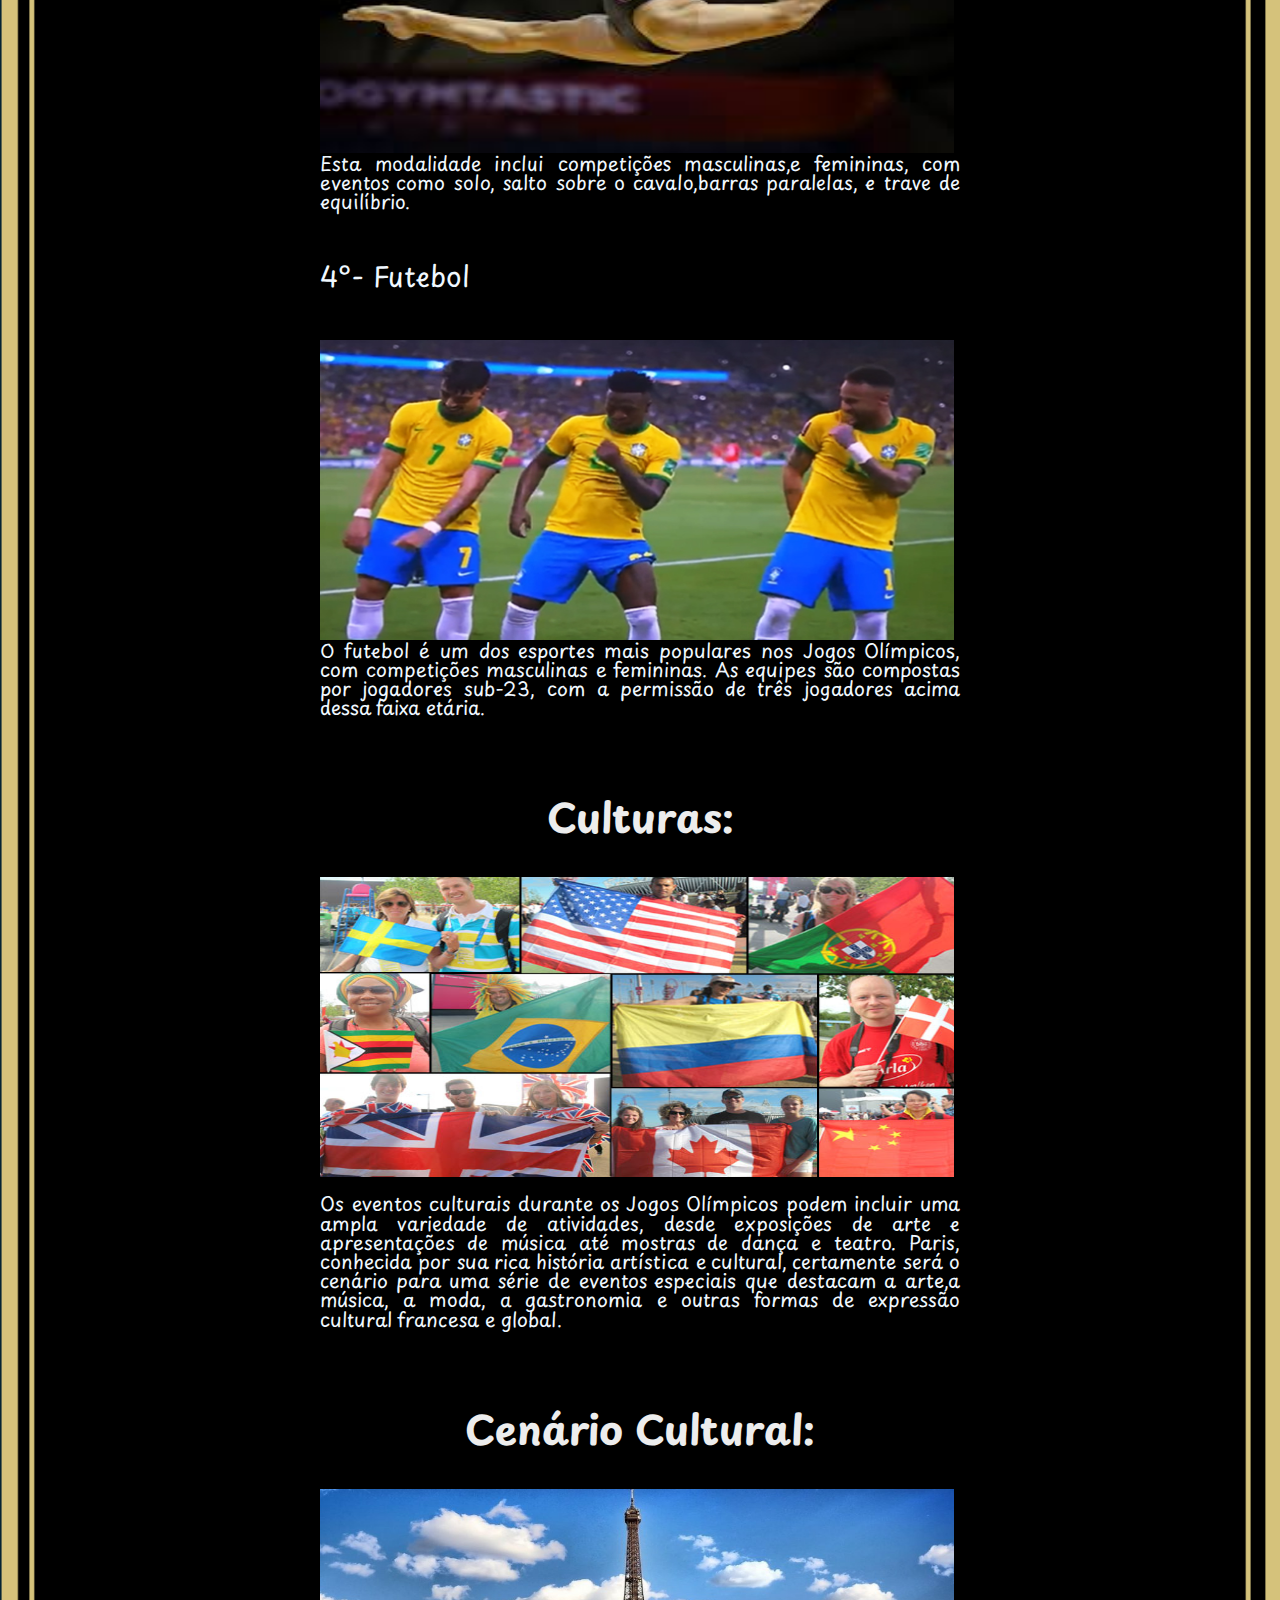
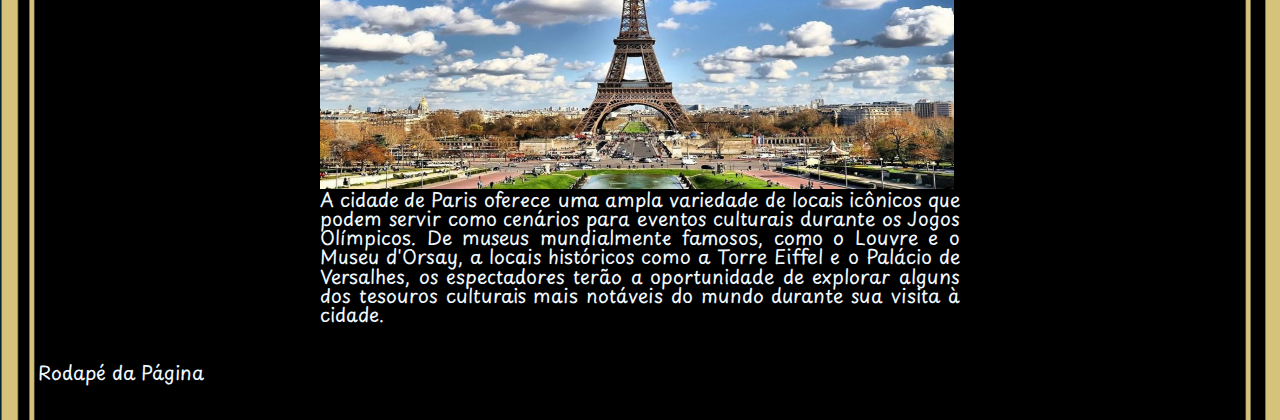
==== commit f711d6d3: "imagens no centro" ====
--- a/index.html
+++ b/index.html
@@ -41,7 +41,7 @@
      
 
       <section>
-            <h2>Sobre as Olimpíadas:</h2> 
+            <h2>Sobre as Olimpíadas</h2> 
             <img src="IMG/GettyImages-847042730-e1699979793724.webp"
              alt="Foto da logo das olimpiadas" width="300"> 
             <p>História dos Jogos Olímpicos: Os Jogos Olímpicos remontam à Grécia Antiga, onde eram realizados em Olímpia a cada quatro anos em homenagem a Zeus. </p>
--- a/css/estilo.css
+++ b/css/estilo.css
@@ -1,105 +1,166 @@
 body{
-    background-image: url(../Img/capa.jpg);
-   background-repeat: no-repeat;
-   background-size: contain;
+    background-image: url(../IMG/Captura\ de\ tela\ 2024-05-16\ 104618.png);
+   background-repeat:repeat;
+   background-size: contain; 
+   
+
+}
+header{
     
-}
-header{background-color: rgb(77, 139, 195);
-    padding: 3%;
-}
-.logo img{ 
-   width: 10%;
-}
-nav{
-    background-color: rgb(184, 209, 231);
-}
-main{
-    ;
-    width: 80%;
-    margin-left: auto;
-    margin-right: auto;
-}
-section{
-    color: aliceblue;
-    
-}
-
-.titulos{
-    line-height: 3;
-}
-footer{
-    background-color: rgb(112, 48, 160);
-    padding: 3%;
-}
-.cabecalho{
-     padding: 3%;
-}
-.rodape{
     padding: 3%;
 }
 
-p{ color: black;
+#menu ul{
+    padding: 0px;
+    margin: 0px;
+    background-color: #ededed;
+    list-style: none;
 }
-    line-height: 1.5;
+
+#menu ul li {display: inline;}
+
+.logo img        {
+    width: 40%;
+  height: auto;
 }
-ul li{
-    line-height: 1.5;
+
+#menu ul li a{
+    padding: 2px 10px;
+    display: inline-block;
+    text-decoration: none;
+    border-bottom: 3px solid   #ededed;
 }
+
+nav{
+    background-color: rgb(255, 255, 0);
+}
+
+main{
+    /*background-color: green;*/
+    width: 50%;
+    margin-left: auto;
+    margin-right: auto;
+
+}
+
+
+footer {
+   /* background-color: rgb(112, 48, 160 );*/
+    padding: 3%;
+} 
+
+.cabecalho{
+    padding: 3%;
+    display: flex;
+    justify-content: space-between;
+    align-items: center;
+    
+}  
+
+
+
+
+p{
+    line-height: 1.7;
+    color: #fff;
+    text-align: justify;
+    
+}
+.titulos{
+
+    font-size: xx-large;
+    text-align: center;
+    font-weight:bold;
+    margin-top: 2%;
+}
+
 h1{
     font-size: 2.5em;
     text-align: center;
     font-weight: bold;
-    color: black;
+    color: #ededed;
+    display: block;
+    margin-top: 2em;
+    margin-bottom: 1em;
   }
 h2{
-    font-size: 1.5em;
+    font-size: 2.5em;
     text-align: center;
     font-weight: bold;
-    color: black;
-}
+    color: #ededed;
+    display: block;
+    margin-top: 2em;
+    margin-bottom: 1em;
 }
 h3{
-    font-size: 1.5em;
+    font-size: 2.5em;
     text-align: center;
     font-weight: bold;
-    color: black;
-}
+    color: #ededed;
+    display: block;
+    margin-top: 2em;
+    margin-bottom: 1em;
 
 }
 h4{
-    font-size: 1.5em;
+    font-size: 2.5em;
     text-align: center;
     font-weight: bold;
-    color: black;
-}
-    }        
+    color: #ededed;
+    display: block;
+    margin-top: 2em;
+    margin-bottom: 1em;
+    }      
+h5{
+    font-size: 2.5em;
+    text-align: center;
+    font-weight: bold;
+    color: #ededed;
+    display: block;
+    margin-top: 2em;
+    margin-bottom: 1em;
+    }   
     
 p{
-line-height: 1.5;
+line-height: 1.0;
 font-size: 1.2em;
-color: black;
+color: aliceblue;
+
 }
 
+figure{
+text-align: center;
+display: inline-block;
 
-       
-ul li{
-line-height: 1.5;
-font-size: 1.2em;
 }
 
-table{
-border-collapse: collapse;
-width: 80%;
-font-size: 1.2em;
-margin-left: auto;
-margin-right: auto;
-margin-bottom: 2%;
+.caixa-imagem{
+    text-align: center;
+    margin-top: 1%;
+    
 }
-td, th{
-border: 5px dashed #f00;
-padding: 1.5%;
-}
+
 body {
-   background-color: rgb(191,191,191);
-   font-family: "Playpen Sans", cursive;
-   }+    background-color: rgb(191,191,191);
+    font-family: "Playpen Sans", cursive;
+    }
+    
+    div {
+        display: flex;
+        justify-content: center;
+        align-items: center;
+        height: 300px;
+      }
+      
+      img {
+        width: 99%;
+        height: 300px;
+      }
+    
+
+
+
+
+
+
+
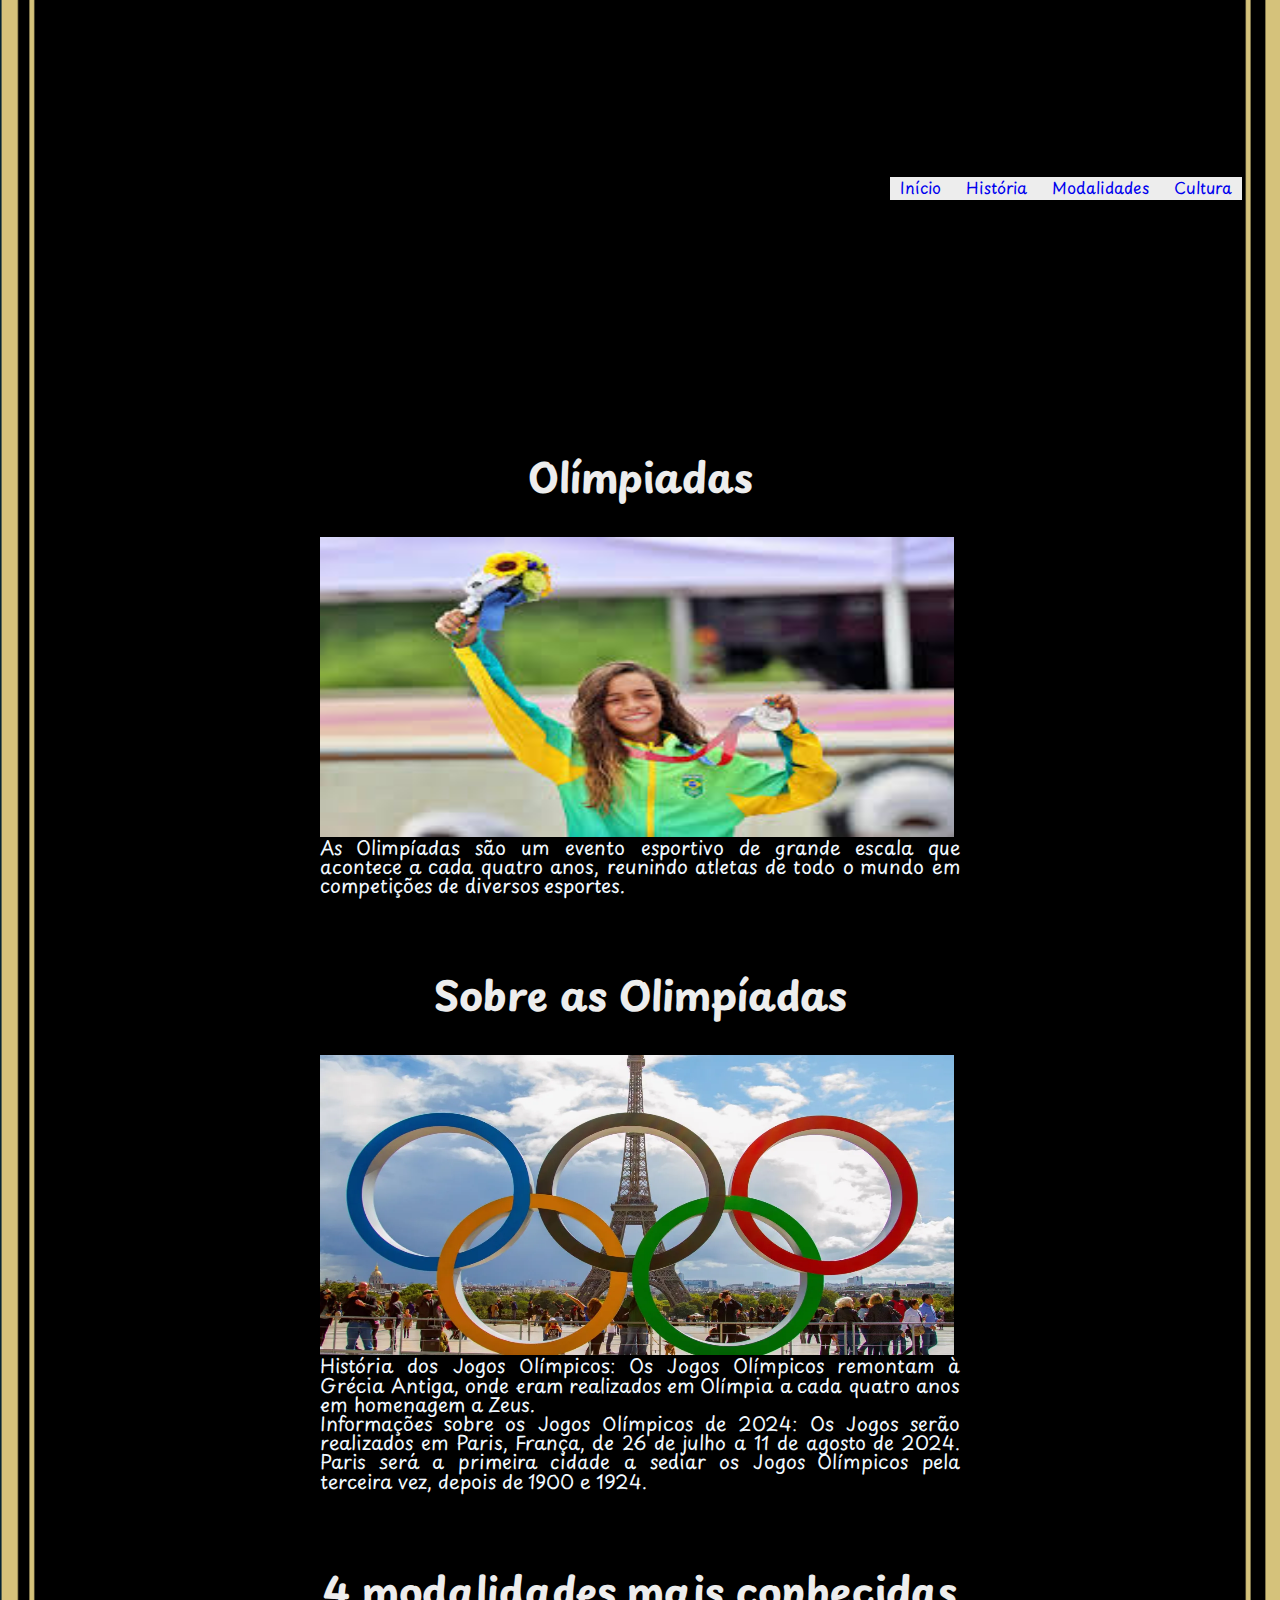
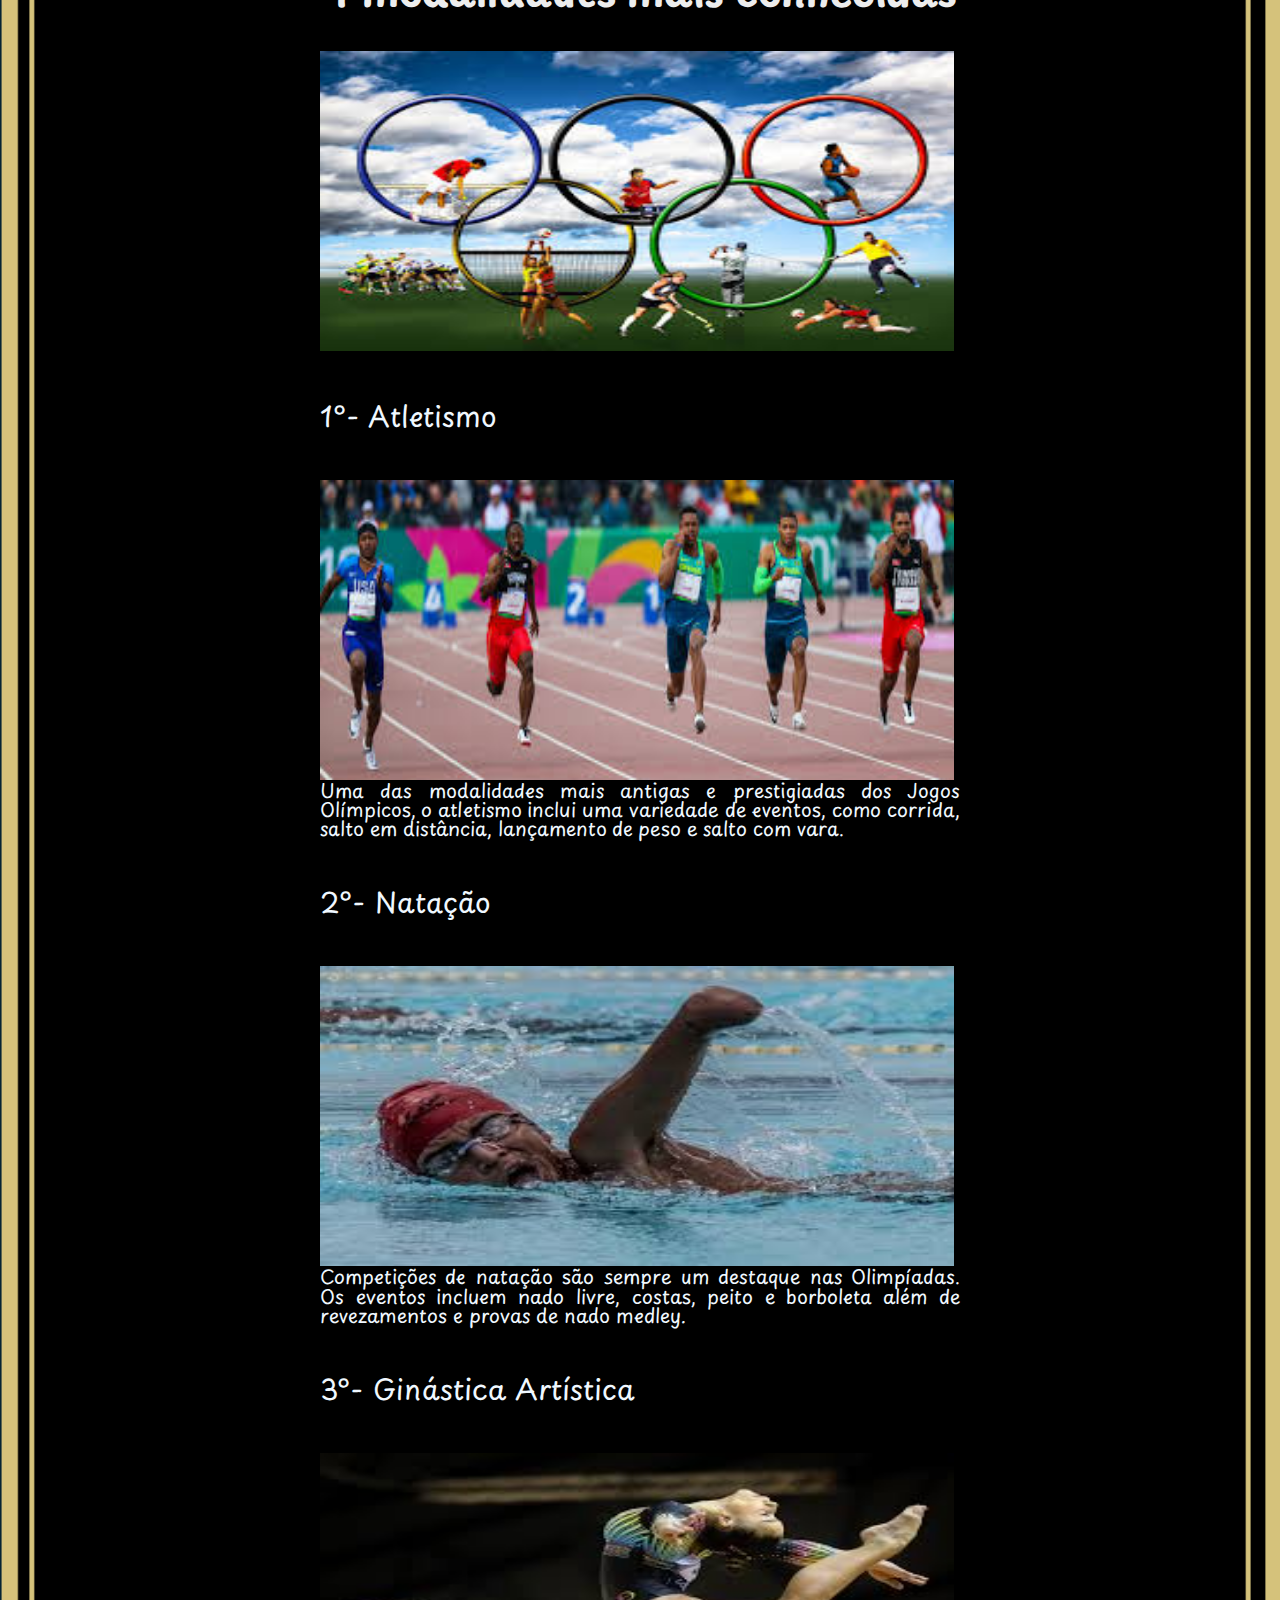
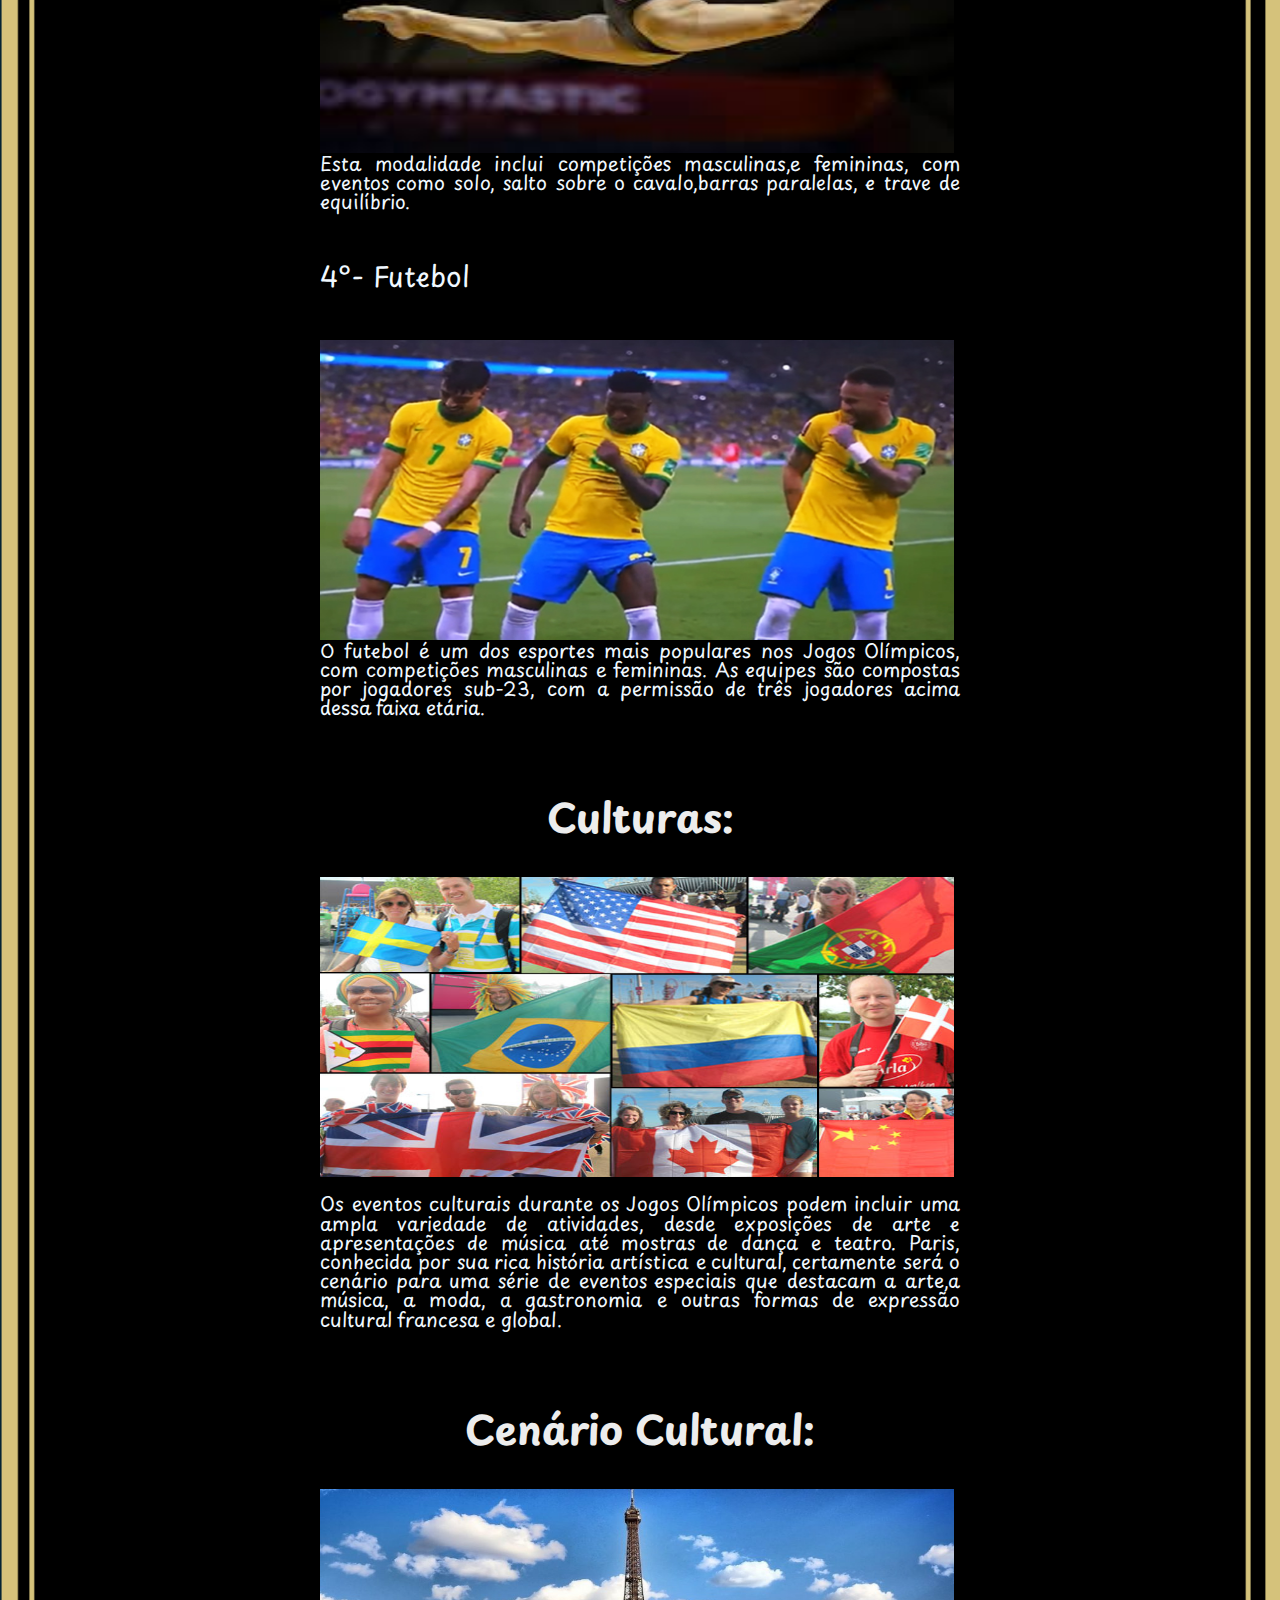
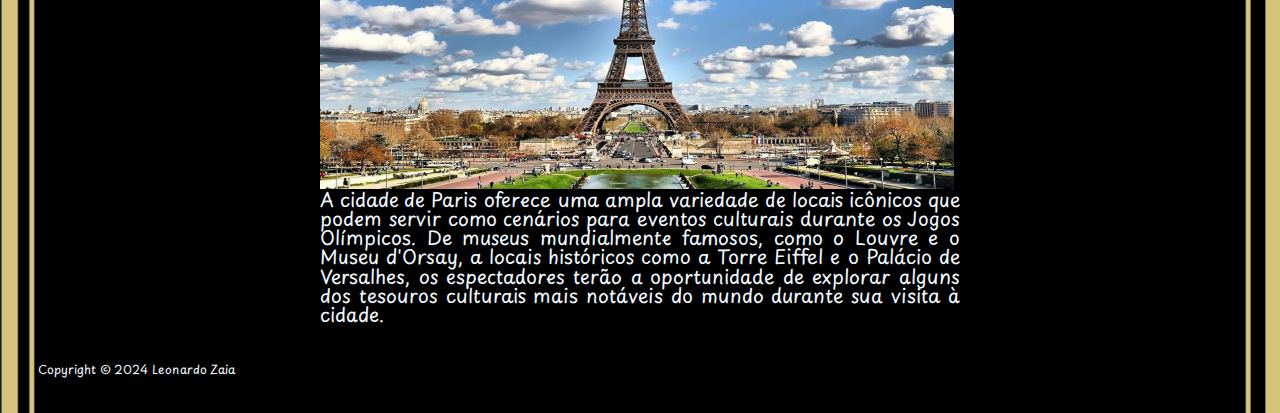
==== commit b870c01b: "tentei fazer o menu" ====
--- a/index.html
+++ b/index.html
@@ -21,14 +21,14 @@
           <img src="Img/olimpiadas-2016_bg.webp"alt="">
 
           </div>
-     <nav id="menu">
-      <ul>
-          <li></li>
-          <li></li>
-          <li></li>
-      </ul>
-      
-     </nav>    
+          <nav id="menu">
+            <ul>
+              <li><a href="#">Início</a></li>
+              <li><a href="#">História</a></li>
+              <li><a href="#">Modalidades</a></li>
+              <li><a href="#">Cultura</a></li>
+            </ul>
+          </nav>
     </header>
     <main>
 
@@ -111,7 +111,7 @@
    
     
 <footer>
-<p>Rodapé da Página</p>
+  <p style="font-size: 12px;">Copyright © 2024 Leonardo Zaia </p>
 </footer>
 
 
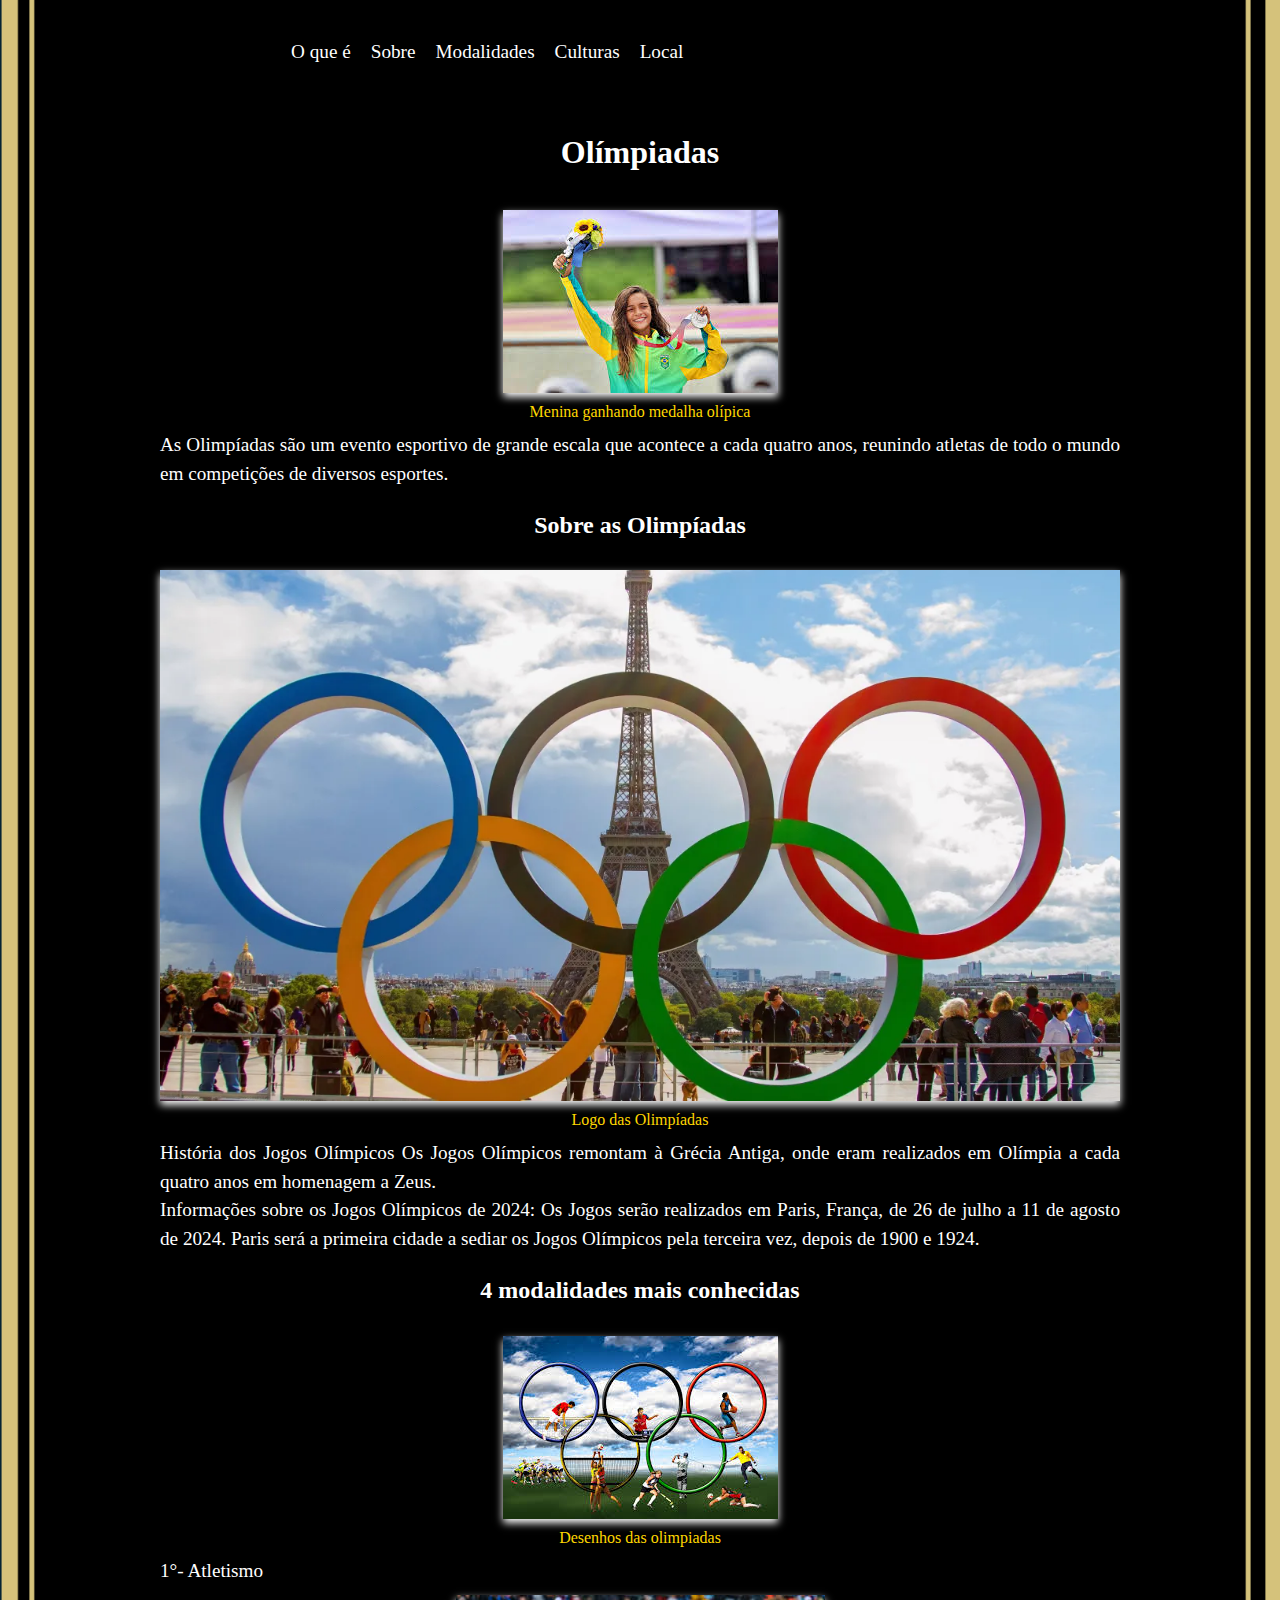
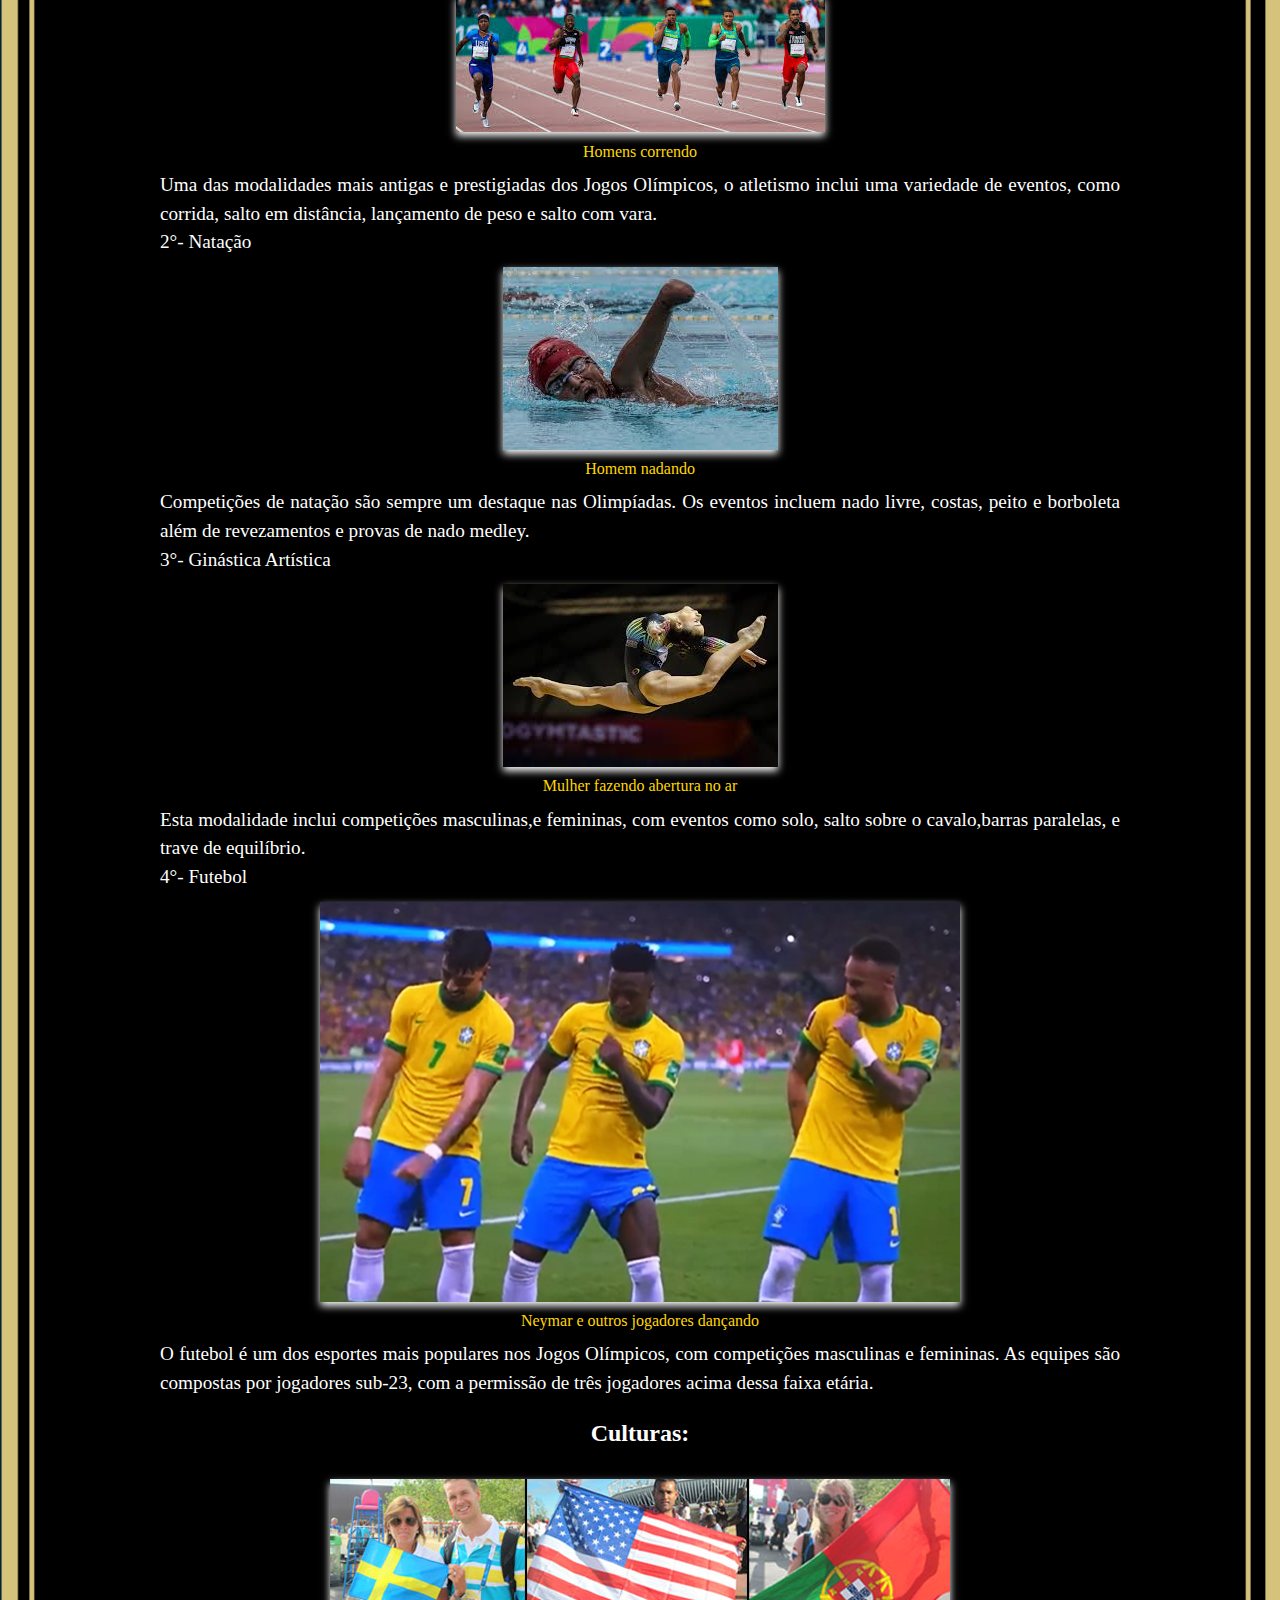
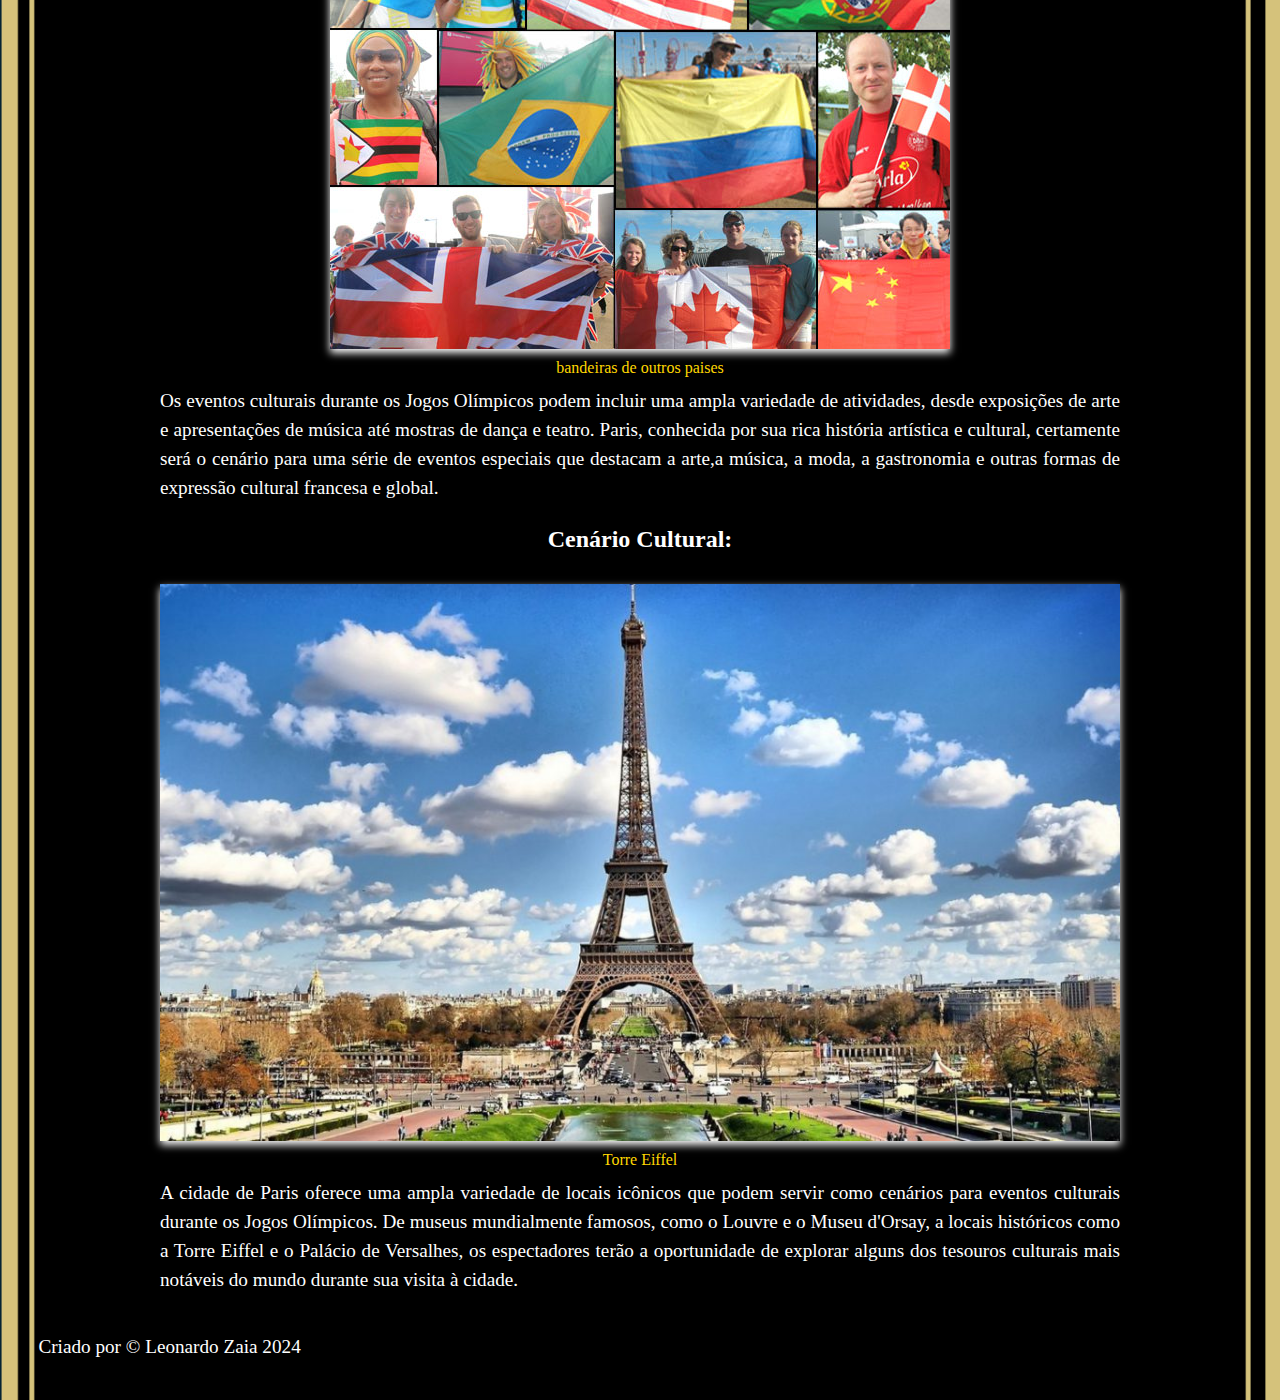
==== commit c1ee9f60: "alteraçoes" ====
--- a/index.html
+++ b/index.html
@@ -18,91 +18,119 @@
 <body>
   <header class="cabecalho">
       <div class="logo">
-          <img src="Img/olimpiadas-2016_bg.webp"alt="">
+          <img src="Img/logo nova.png"alt="">
 
           </div>
           <nav id="menu">
             <ul>
-              <li><a href="#">Início</a></li>
-              <li><a href="#">História</a></li>
-              <li><a href="#">Modalidades</a></li>
-              <li><a href="#">Cultura</a></li>
+                <li><a href="#">O que é</a></li>
+                <li><a href="#">Sobre</a></li>
+                <li><a href="#">Modalidades</a></li>
+                <li><a href="#">Culturas</a></li>
+                <li><a href="#">Local</a></li>
             </ul>
-          </nav>
+        </nav>
     </header>
     <main>
 
       <section>
-        <h1>Olímpiadas</h1>
-        <img src="IMG/download.jpg" alt="menina com medalha na mão"
-        width="370" height="300">
+        <h1 class="titulos">Olímpiadas</h1>
+        <div class="caixa-imagem">
+        <figure>
+        <img src="IMG/download.jpg" alt="menina com medalha na mão">
+        <figcaption>Menina ganhando medalha olípica</figcaption>
+      </figure>
         <p>As Olimpíadas são um evento esportivo de grande escala que acontece a cada quatro anos, reunindo atletas de todo o mundo em competições de diversos esportes.</p>
       </section>
      
 
       <section>
-            <h2>Sobre as Olimpíadas</h2> 
-            <img src="IMG/GettyImages-847042730-e1699979793724.webp"
-             alt="Foto da logo das olimpiadas" width="300"> 
-            <p>História dos Jogos Olímpicos: Os Jogos Olímpicos remontam à Grécia Antiga, onde eram realizados em Olímpia a cada quatro anos em homenagem a Zeus. </p>
+            <h2 class="titulos">Sobre as Olimpíadas</h2> 
+            <div class="caixa-imagem">
+            <figure>
+            <img src="IMG/GettyImages-847042730-e1699979793724.webp" alt="Foto da logo das olimpiadas"> 
+             <figcaption>Logo das Olimpíadas</figcaption>
+            </figure>
+            <p>História dos Jogos Olímpicos Os Jogos Olímpicos remontam à Grécia Antiga, onde eram realizados em Olímpia a cada quatro anos em homenagem a Zeus. </p>
             <p>Informações sobre os Jogos Olímpicos de 2024: Os Jogos serão realizados em Paris, França, de 26 de julho a 11 de agosto de 2024. Paris será a primeira  cidade a sediar os Jogos Olímpicos pela terceira vez, depois de 1900 e 1924.</p>
       </section>
 
 
 
       <section>
-        <h3>4 modalidades mais conhecidas </h3>
+        <h3 class="titulos">4 modalidades mais conhecidas </h3>
+        <div class="caixa-imagem">
+        <figure>
         <img src="IMG/images (2).jpg" alt="imagem das modalidades esportivas"> 
+        <figcaption>Desenhos das olimpiadas</figcaption>
+      </figure>
       </section>  
       
 
       <section>
-        <div style="width: 50px; height: 50px; background-color: black;"></div>
-        <p style="font-size: 28px;"> 1°- Atletismo </p>
-        <div style="width: 50px; height: 50px; background-color: black;"></div>
-        <img src="IMG/atletismo.jpg" alt="ATLETISMO"  width="300" height="150">
+        <p> 1°- Atletismo </p>
+        <div class="caixa-imagem">
+        <figure>
+        <img src="IMG/atletismo.jpg" alt="ATLETISMO">
+        <figcaption>Homens correndo</figcaption>
+      </figure>
        <p> Uma das modalidades mais antigas e prestigiadas dos Jogos Olímpicos,
         o atletismo inclui uma variedade de eventos, como corrida, salto em distância, lançamento de peso e salto com vara.</p>
       </section>
 
 
       <section>
-     <div style="width: 50px; height: 50px; background-color: black;"></div>
-     <p style="font-size: 28px;"> 2°- Natação </p>
-     <div style="width: 50px; height: 50px; background-color: black;"></div>
-     <img src="IMG/natação.jpg" alt="PESSOA NADANDO"  width="300">
+     <p> 2°- Natação </p>
+     <div class="caixa-imagem">
+     <figure>
+     <img src="IMG/natação.jpg" alt="PESSOA NADANDO">
+     <figcaption>Homem nadando</figcaption>
+    </figure>
      <p> Competições de natação são sempre um destaque nas Olimpíadas. Os eventos incluem nado livre, costas, peito e borboleta além de revezamentos e provas de nado medley.</p>
     </section>
 
 
     <section>
-     <div style="width: 50px; height: 50px; background-color: black;"></div>
-     <p style="font-size: 28px;"> 3°- Ginástica Artística </p>
-    <div style="width: 50px; height: 50px; background-color: black;"></div>
-    <img src="IMG/ginastica ar.jpg" alt="GINASTICA Artística"  width="300">
+      
+     <p> 3°- Ginástica Artística </p>
+     <div class="caixa-imagem">
+     <figure>
+    <img src="IMG/ginastica ar.jpg" alt="GINASTICA Artística">
+    <figcaption>Mulher fazendo abertura no ar</figcaption>
+  </figure>
     <p> Esta modalidade inclui competições masculinas,e femininas, com eventos como solo, salto sobre o cavalo,barras paralelas, e trave de equilíbrio.</p>
   </section>
 
   <section>
-    <div style="width: 50px; height: 50px; background-color: black;"></div>
-    <p style="font-size: 28px;"> 4°- Futebol </p>
-    <div style="width: 50px; height: 50px; background-color: black;"></div>
-    <img src="IMG/futebol.jpg" alt="FUTEBOL NEYMAR"  width="300">
+    <p> 4°- Futebol </p>
+    <div class="caixa-imagem">
+    <figure>
+    <img src="IMG/futebol.jpg" alt="FUTEBOL NEYMAR">
+    <figcaption>Neymar e outros jogadores dançando</figcaption>
+  </figure>
     <p> O futebol é um dos esportes mais populares nos Jogos Olímpicos, com competições masculinas e femininas. As equipes são compostas por jogadores sub-23, com a permissão de três jogadores acima dessa faixa etária.</p>
   </section>
 
 
   <section>
-     <h4>Culturas:</h4>
-     <img src="IMG/mosaico-vilaolimpica2.jpg" alt="Diversidade cultural"  width="300">>          
+     <h4 class="titulos">Culturas:</h4>
+     <div class="caixa-imagem">
+     <figure>
+     <img src="IMG/mosaico-vilaolimpica2.jpg" alt="Diversidade cultural"> 
+     <figcaption>bandeiras de outros paises</figcaption>
+    </figure>         
     <p>Os eventos culturais durante os Jogos Olímpicos podem incluir uma ampla variedade de atividades, desde exposições de arte e apresentações de música até mostras de dança e teatro. Paris, conhecida por sua rica história artística e cultural, certamente será o cenário para uma série de eventos especiais que destacam a arte,a música, a moda, a gastronomia e outras formas de expressão cultural francesa e global.</p>
   </section>
 
 
         
   <section>                
-    <h5>Cenário Cultural:</h5> 
-    <img src="IMG/Paris-1024x594.jpg" alt="foto de paris" width="300" height="300">                    
+    <h5 class="titulos">Cenário Cultural:</h5>
+    <div class="caixa-imagem">
+    <figure>
+    <img src="IMG/Paris-1024x594.jpg" alt="foto de paris"> 
+    <figcaption>Torre Eiffel</figcaption>
+  </figure>                    
     <p>A cidade de Paris oferece uma ampla variedade de locais icônicos que podem servir como cenários para eventos culturais durante os Jogos Olímpicos. De museus mundialmente famosos, como o Louvre e o Museu d'Orsay, a locais históricos como a Torre Eiffel e o Palácio de Versalhes, os espectadores terão a oportunidade de explorar alguns dos tesouros culturais mais notáveis do mundo durante sua visita à cidade.</p>  
  </section>    
       
@@ -110,8 +138,8 @@
  </main>
    
     
-<footer>
-  <p style="font-size: 12px;">Copyright © 2024 Leonardo Zaia </p>
+ <footer class="rodape">
+  <p>Criado por &copy; Leonardo Zaia <em id="date">2024</em></p>
 </footer>
 
 
--- a/css/estilo.css
+++ b/css/estilo.css
@@ -4,163 +4,122 @@
    background-size: contain; 
    
 
+   
+    
 }
 header{
     
     padding: 3%;
+    display: flex;
+    justify-content: space-between;
+    align-items: center;
 }
 
-#menu ul{
-    padding: 0px;
-    margin: 0px;
-    background-color: #ededed;
-    list-style: none;
+.cabecalho{
+    padding: 3%;
 }
 
-#menu ul li {display: inline;}
-
-.logo img        {
-    width: 40%;
-  height: auto;
-}
-
-#menu ul li a{
-    padding: 2px 10px;
-    display: inline-block;
-    text-decoration: none;
-    border-bottom: 3px solid   #ededed;
-}
-
-nav{
-    background-color: rgb(255, 255, 0);
-}
-
-main{
-    /*background-color: green;*/
-    width: 50%;
-    margin-left: auto;
-    margin-right: auto;
-
+.rodape{
+    padding: 3%;
 }
 
 
-footer {
-   /* background-color: rgb(112, 48, 160 );*/
-    padding: 3%;
-} 
 
-.cabecalho{
-    padding: 3%;
+.titulos{
+    line-height: 3;
+    text-align: center;
+    font-weight: bold;
+}
+
+h1{
+    font-size: 2em;
+}
+h2,h3,h4,h5{
+    font-size: 1.5em;
+}
+
+p{
+    line-height: 1.5;
+    font-size: 1.2em;
+    text-align: justify;
+}
+
+
+#menu ul { 
+    padding:1px;
+    margin:1px;
+    list-style:none;
     display: flex;
-    justify-content: space-between;
-    align-items: center;
-    
-}  
+}
+
+#menu ul li { 
+    display: inline; 
+    font-size: 1.2em;
+}
 
 
 
+#menu ul li a {     
+    padding: 2px 10px; 
+    display: inline-block;    
+    text-decoration: none; 
+    white-space: nowrap;
+    color: #fff;
+}
 
-p{
-    line-height: 1.7;
-    color: #fff;
-    text-align: justify;
+
+nav{    
+    width: 80%;    
+}
+
+
+main{
+
+    width: 75%;
+    margin-left: auto;
+    margin-right: auto;
+}
+section{
     
 }
-.titulos{
+footer{ 
 
-    font-size: xx-large;
-    text-align: center;
-    font-weight:bold;
-    margin-top: 2%;
+    padding: 3%;
 }
 
-h1{
-    font-size: 2.5em;
-    text-align: center;
-    font-weight: bold;
-    color: #ededed;
-    display: block;
-    margin-top: 2em;
-    margin-bottom: 1em;
-  }
-h2{
-    font-size: 2.5em;
-    text-align: center;
-    font-weight: bold;
-    color: #ededed;
-    display: block;
-    margin-top: 2em;
-    margin-bottom: 1em;
+.logo img {
+    
+    max-width: 30%; 
+    height: auto;
 }
-h3{
-    font-size: 2.5em;
-    text-align: center;
-    font-weight: bold;
-    color: #ededed;
-    display: block;
-    margin-top: 2em;
-    margin-bottom: 1em;
+
+.logo{
 
 }
-h4{
-    font-size: 2.5em;
-    text-align: center;
-    font-weight: bold;
-    color: #ededed;
-    display: block;
-    margin-top: 2em;
-    margin-bottom: 1em;
-    }      
-h5{
-    font-size: 2.5em;
-    text-align: center;
-    font-weight: bold;
-    color: #ededed;
-    display: block;
-    margin-top: 2em;
-    margin-bottom: 1em;
-    }   
-    
-p{
-line-height: 1.0;
-font-size: 1.2em;
-color: aliceblue;
-
+h1,h2,h3,h4,h5,p,li,figcaption{
+    color: #fff;
 }
 
-figure{
-text-align: center;
-display: inline-block;
-
+.caixa-imagem {
+    text-align: center;
+    margin-top: 1%;    
 }
 
-.caixa-imagem{
+figure {
     text-align: center;
-    margin-top: 1%;
-    
+    display: inline-block;    
 }
 
-body {
-    background-color: rgb(191,191,191);
-    font-family: "Playpen Sans", cursive;
-    }
-    
-    div {
-        display: flex;
-        justify-content: center;
-        align-items: center;
-        height: 300px;
-      }
-      
-      img {
-        width: 99%;
-        height: 300px;
-      }
-    
+figure img {
+    display: block;
+    margin: 0 auto;    
+    box-shadow: 0px 4px 8px white; 
+    max-width: 100%; 
+    height: auto;
+}
 
-
-
-
-
-
-
+figure figcaption{
+    margin: 0.7em;    
+    text-align: center;
+    color: gold;
+}